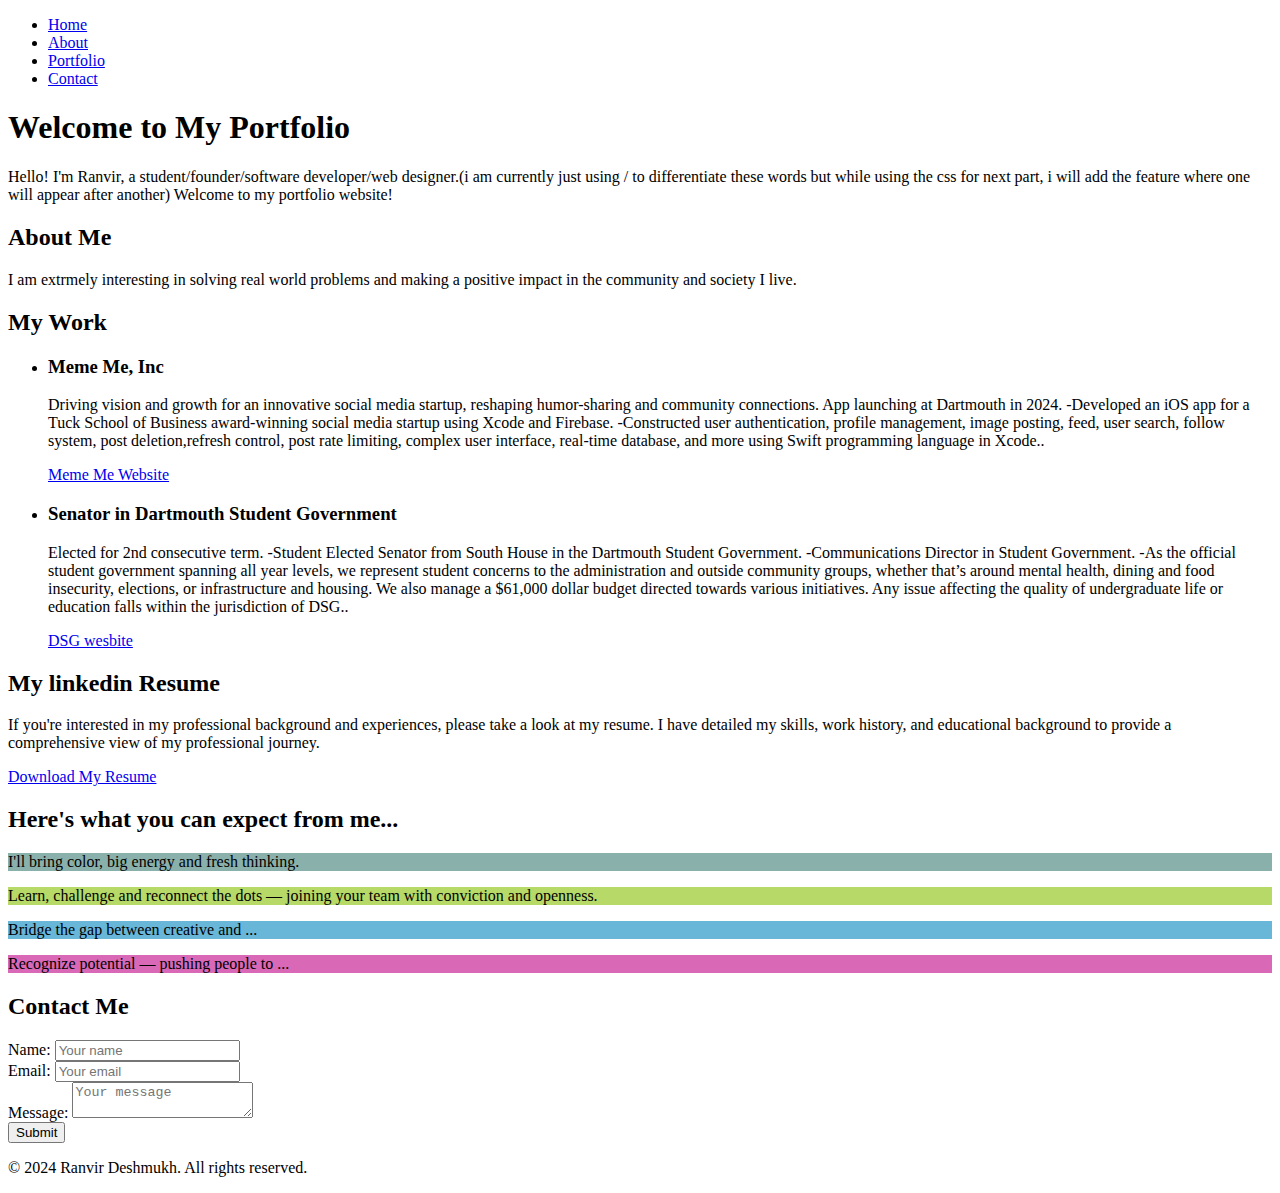
==== index.html @ 5aca3470 "adding class on everything" ====
<!DOCTYPE html>
<html lang="en">
    <head>
        <meta charset="UTF-8">
        <meta name="viewport" content="width=device-width, initial-scale=1.0">
        <title>Ranvir's Portfolio website.</title>
        <link rel="stylesheet" href="style.css">

    </head>

    

    <body>
        <nav id="main-nav">
            <ul class="nav-list">
                <li class="nav-item"><a href="#home" class="nav-link">Home</a></li>
                <li class="nav-item"><a href="#about" class="nav-link">About</a></li>
                <li class="nav-item"><a href="#portfolio" class="nav-link">Portfolio</a></li>
                <li class="nav-item"><a href="#contact" class="nav-link">Contact</a></li>
            </ul>
        </nav>
    

    <section id="home" class ="intro-section">
        <header>
            <h1>Welcome to My Portfolio</h1>
            <p>Hello! I'm Ranvir, a student/founder/software developer/web designer.(i am currently just using / to differentiate these words but while using the css for next part, i will add the feature where one will appear after another)
            Welcome to my portfolio website!</p>
        </header>
    </section>

    <section id="about" class = "about-section">
        <h2>About Me</h2>
        <p>I am extrmely interesting in solving real world problems and making a positive impact in the community and society I live. </p>
    </section>

    <section id="portfolio" class="portfolio-section">
        <h2>My Work</h2>
        <ul>
        <article>
            <li><h3>Meme Me, Inc</h3>
            <p>Driving vision and growth for an innovative social media startup, reshaping humor-sharing and community connections. App launching at Dartmouth in 2024.
                -Developed an iOS app for a Tuck School of Business award-winning social media startup using Xcode and Firebase.
                -Constructed user authentication, profile management, image posting, feed, user search, follow system, post deletion,refresh control, post rate limiting,
                 complex user interface, real-time database, and more using Swift programming language in Xcode..</p>
            <a href="https://www.mememe.tech">Meme Me Website</a>
            </li>
        </article>
        <article>
            <li><h3>Senator in Dartmouth Student Government </h3>
            <p> Elected for 2nd consecutive term.
                -Student Elected Senator from South House in the Dartmouth Student Government.
                -Communications Director in Student Government.
                -As the official student government spanning all year levels, we represent student concerns to the administration and outside community groups, whether that’s
                 around mental health, dining and food insecurity, elections, or infrastructure and housing. We also manage a $61,000 dollar budget directed towards various initiatives. Any issue affecting the quality of undergraduate life or education falls within the jurisdiction of DSG..</p>
            <a href="https://sg.dartmouth.edu/executives">DSG wesbite</a>
            </li>
        </article>
        </ul>
        <!-- Will add more projects -->
    </section>
    
    <section id="Linkedin resume" class="Resume-section">
        <h2>My linkedin Resume</h2>
        <p>If you're interested in my professional background and experiences, please take a look at my resume. I have detailed my skills, work history, and educational background to provide a comprehensive view of my professional journey.</p>
        <a href="https://www.linkedin.com/in/ranvir-deshmukh-209706199/" target="_blank">Download My Resume</a>
    </section>

    
    <!-- got the inspiration for this from one of the templates on landing folio and took some help from internet and googledevchrome to write this code-->
    <section id="expectations" class="expectations-section">
        <h2>Here's what you can expect from me...</h2>
        <div class="expectation-block" style="background-color: #8AB0AB;">
            <p>I'll bring color, big energy and fresh thinking.</p>
        </div>
        <div class="expectation-block" style="background-color: #B7D968;">
            <p>Learn, challenge and reconnect the dots — joining your team with conviction and openness.</p>
        </div>
        <div class="expectation-block" style="background-color: #68B7D9;">
            <p>Bridge the gap between creative and ...</p>
        </div>
        <div class="expectation-block" style="background-color: #D968B7;">
            <p>Recognize potential — pushing people to ...</p>
         <!-- Expectation blocks will be styled in CSS later -->

        </div>
    </section>


    <section id="contact" class="contact-section">
        <h2>Contact Me</h2>
        <form class="contact-form">
            <div class="form-group">
                <label for="name">Name:</label>
                <input type="text" id="name" name="name" class="form-control" placeholder="Your name">
            </div>
            <div class="form-group">
                <label for="email">Email:</label>
                <input type="email" id="email" name="email" class="form-control" placeholder="Your email">
            </div>
            <div class="form-group">
                <label for="message">Message:</label>
                <textarea id="message" name="message" class="form-control" placeholder="Your message"></textarea>
            </div>
            <button type="submit" class="submit-button">Submit</button>
        </form>
    </section>


    <footer class="main-footer">
        <p>&copy; 2024 Ranvir Deshmukh. All rights reserved.</p>
    </footer>

    </body>
    
    
    

</html>
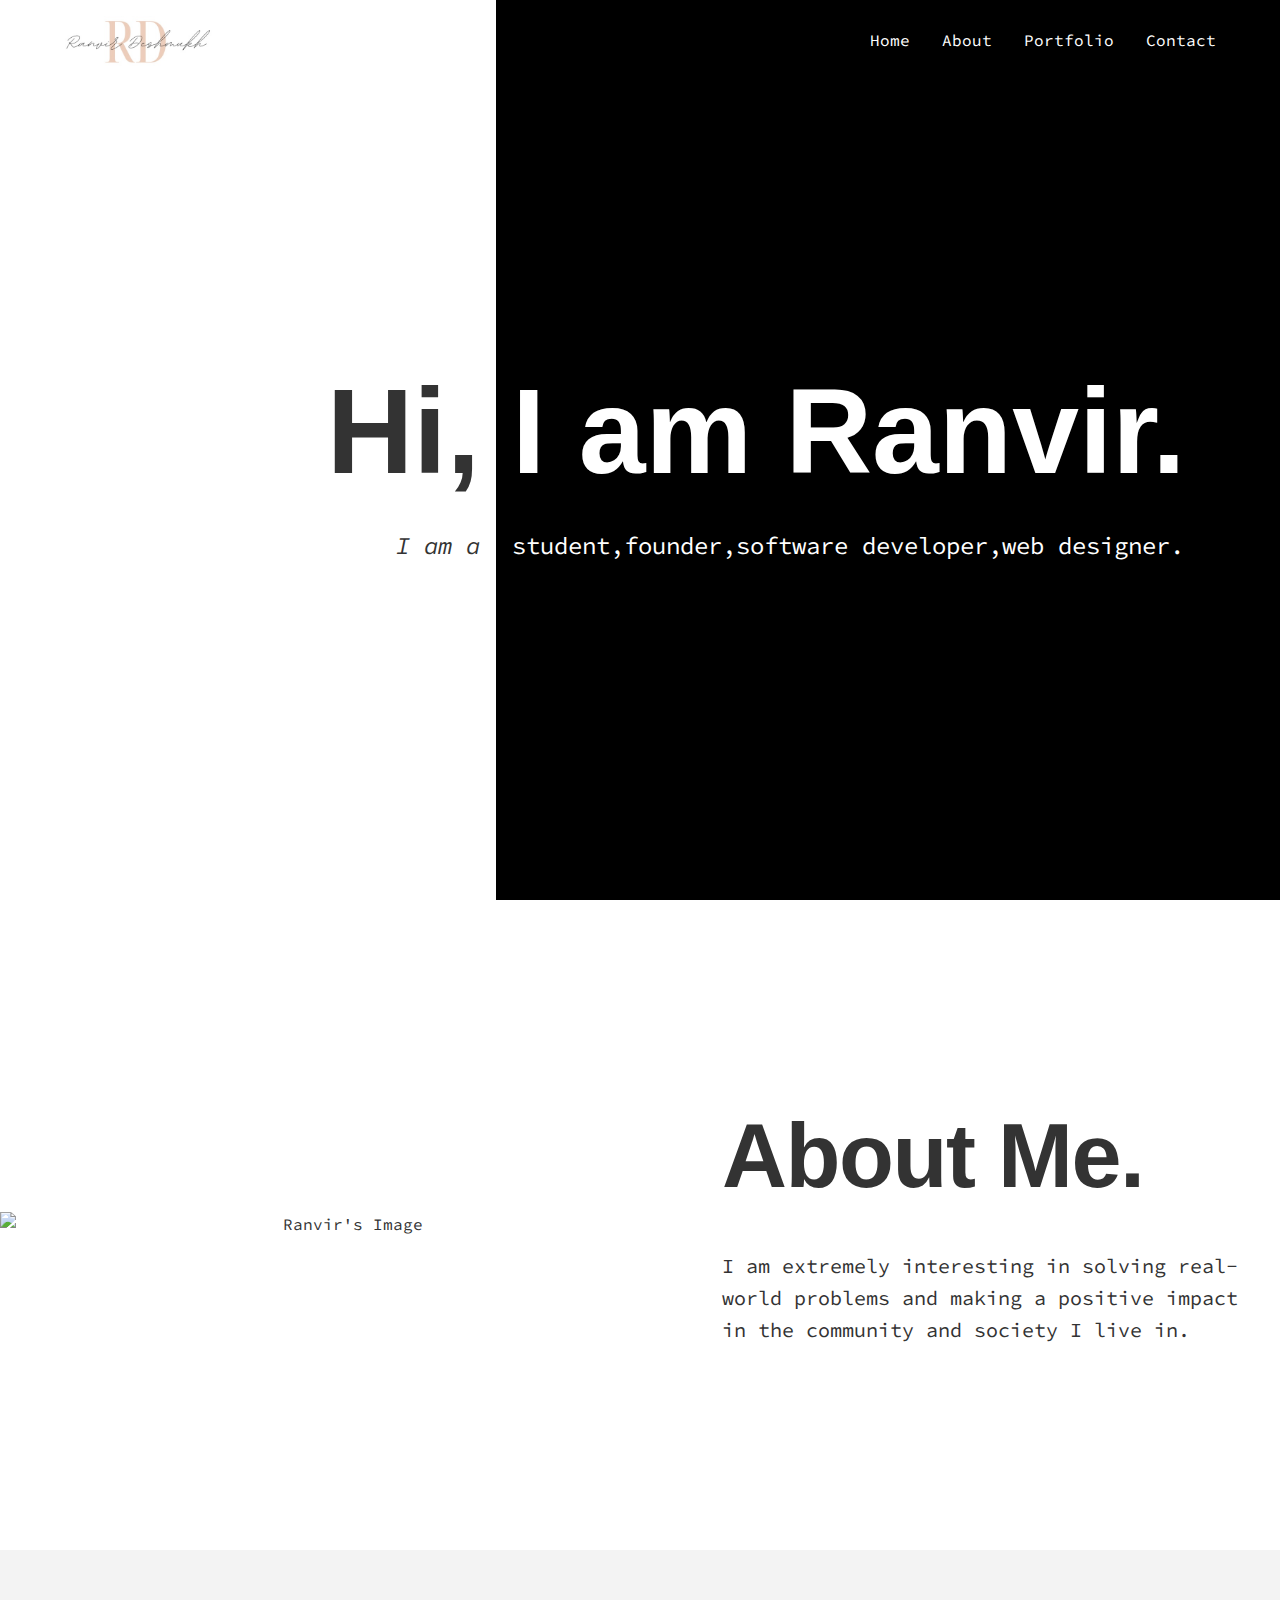
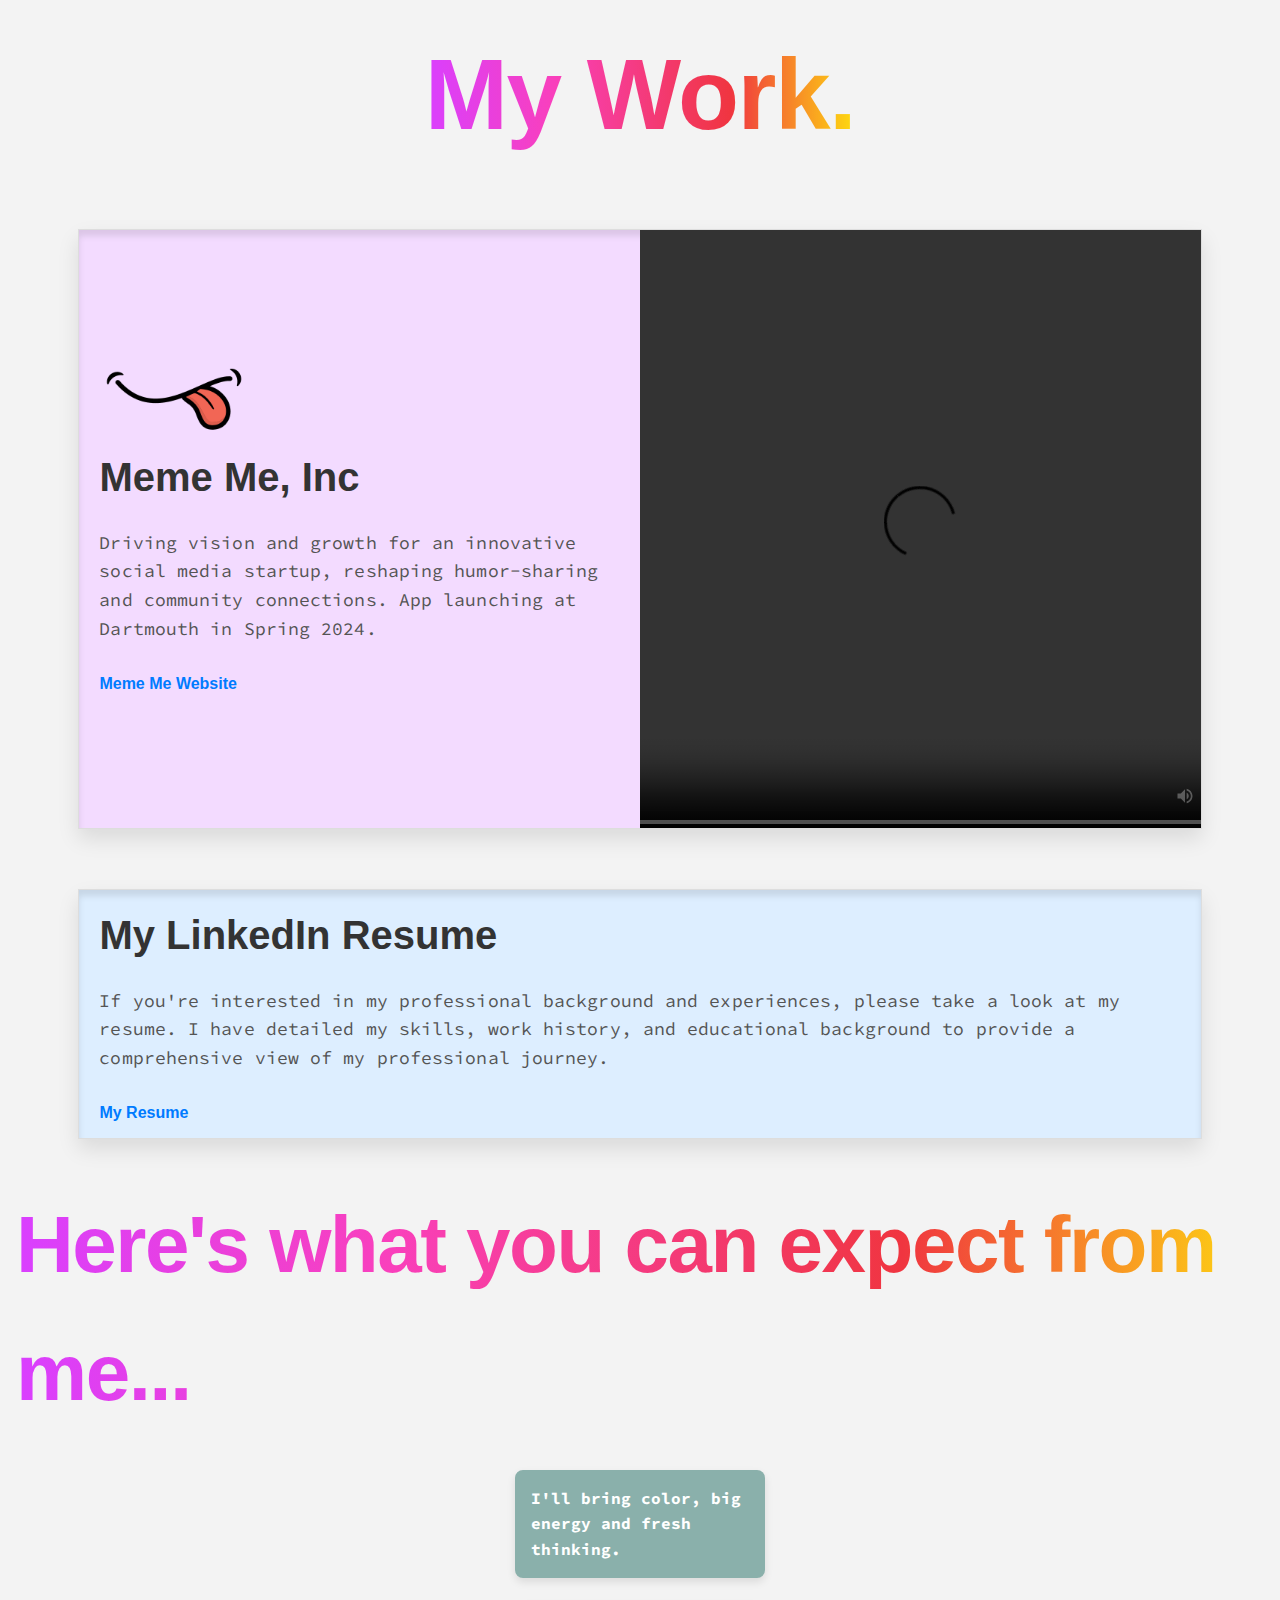
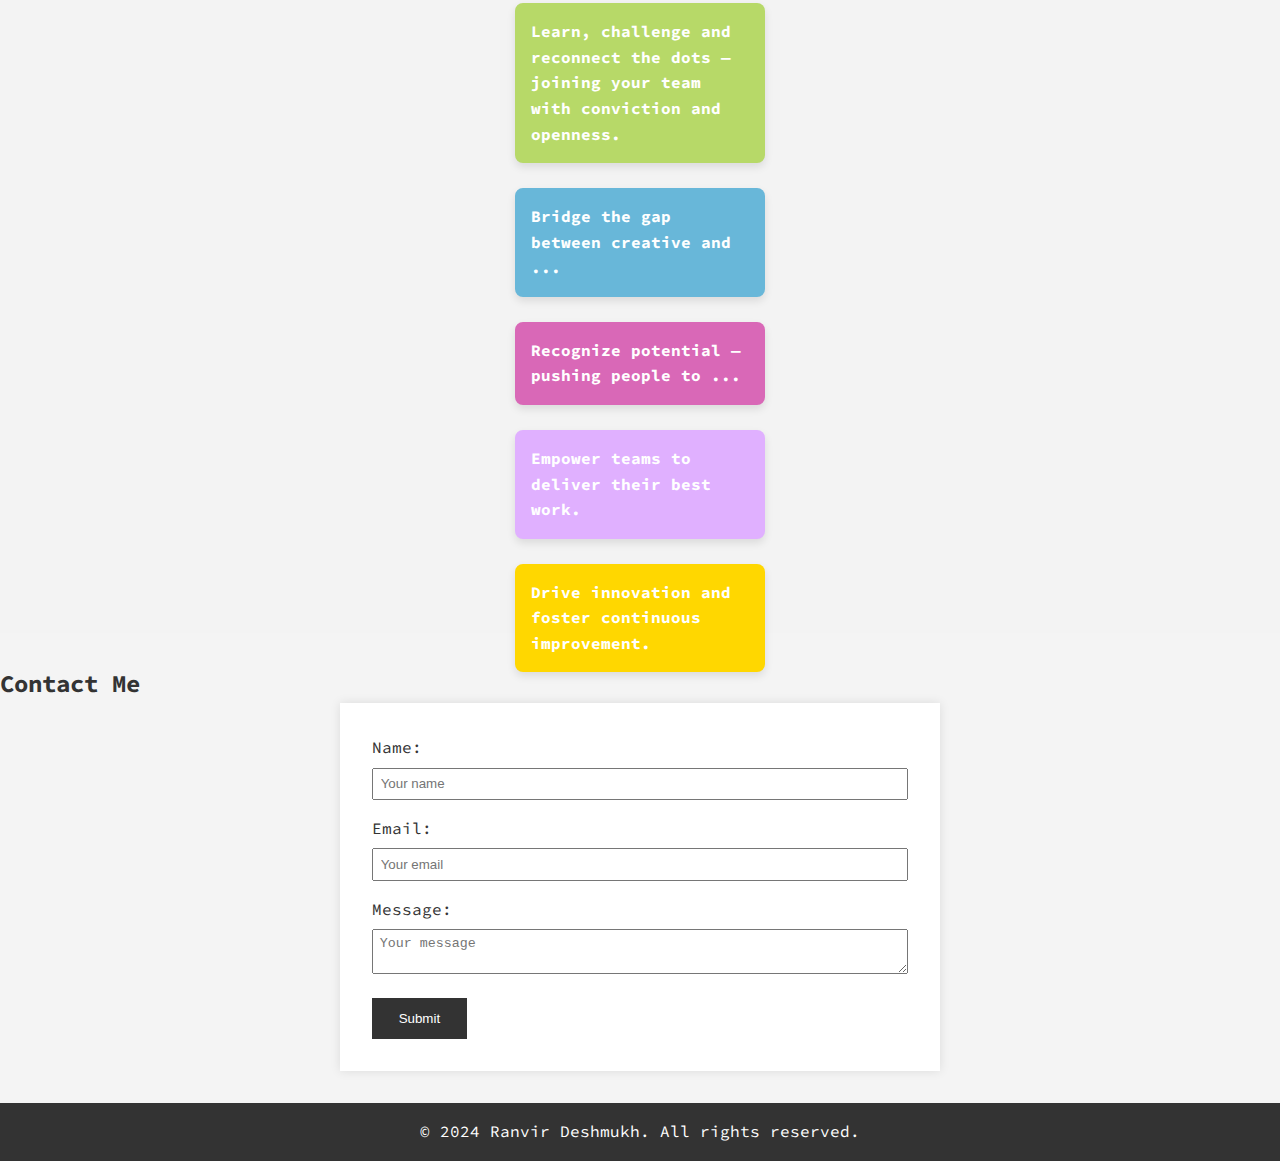
==== commit cc9ba39a: "COMMITTING THE CSS PART" ====
--- a/index.html
+++ b/index.html
@@ -1,10 +1,15 @@
 <!DOCTYPE html>
 <html lang="en">
     <head>
+
         <meta charset="UTF-8">
         <meta name="viewport" content="width=device-width, initial-scale=1.0">
         <title>Ranvir's Portfolio website.</title>
         <link rel="stylesheet" href="style.css">
+        <link rel="preconnect" href="https://fonts.googleapis.com">
+        <link rel="preconnect" href="https://fonts.gstatic.com" crossorigin>
+        <link href="https://fonts.googleapis.com/css2?family=Roboto:ital,wght@0,100;0,300;0,400;0,500;0,700;0,900;1,100;1,300;1,400;1,500;1,700;1,900&family=Source+Code+Pro:ital,wght@0,200..900;1,200..900&display=swap" rel="stylesheet">
+
 
     </head>
 
@@ -12,6 +17,7 @@
 
     <body>
         <nav id="main-nav">
+            <img src="mEme-13.jpg" alt="Logo" class="logo">
             <ul class="nav-list">
                 <li class="nav-item"><a href="#home" class="nav-link">Home</a></li>
                 <li class="nav-item"><a href="#about" class="nav-link">About</a></li>
@@ -21,70 +27,89 @@
         </nav>
     
 
-    <section id="home" class ="intro-section">
-        <header>
-            <h1>Welcome to My Portfolio</h1>
-            <p>Hello! I'm Ranvir, a student/founder/software developer/web designer.(i am currently just using / to differentiate these words but while using the css for next part, i will add the feature where one will appear after another)
-            Welcome to my portfolio website!</p>
-        </header>
-    </section>
+        <section id="home" class="intro-section">
+            <div class="left-side">
+              <header>
+                <h1>Hi,</h1>
+                <p><i>I am a</i></p>
+              </header>
+            </div>
+            <div class="right-side">
+              <header>
+                <h1>I am Ranvir.</h1>
+                <p class="typewriter-text">student,founder,software developer,web designer.</p>
+              </header>
+            </div>
+            
+            
+          </section>
+          
+          
+          <section id="about" class="about-section">
+            <div class="image-container">
+                <img src="ranvirpic1.png" alt="Ranvir's Image" class="parallax-image">
+            </div>
+            <div class="text-container">
+                <h2>About Me.</h2>
+                <p>I am extremely interesting in solving real-world problems and making a positive impact in the community and society I live in.</p>
+            </div>
+        </section>
+        
+        
+        
 
-    <section id="about" class = "about-section">
-        <h2>About Me</h2>
-        <p>I am extrmely interesting in solving real world problems and making a positive impact in the community and society I live. </p>
-    </section>
-
-    <section id="portfolio" class="portfolio-section">
-        <h2>My Work</h2>
-        <ul>
-        <article>
-            <li><h3>Meme Me, Inc</h3>
-            <p>Driving vision and growth for an innovative social media startup, reshaping humor-sharing and community connections. App launching at Dartmouth in 2024.
-                -Developed an iOS app for a Tuck School of Business award-winning social media startup using Xcode and Firebase.
-                -Constructed user authentication, profile management, image posting, feed, user search, follow system, post deletion,refresh control, post rate limiting,
-                 complex user interface, real-time database, and more using Swift programming language in Xcode..</p>
-            <a href="https://www.mememe.tech">Meme Me Website</a>
-            </li>
-        </article>
-        <article>
-            <li><h3>Senator in Dartmouth Student Government </h3>
-            <p> Elected for 2nd consecutive term.
-                -Student Elected Senator from South House in the Dartmouth Student Government.
-                -Communications Director in Student Government.
-                -As the official student government spanning all year levels, we represent student concerns to the administration and outside community groups, whether that’s
-                 around mental health, dining and food insecurity, elections, or infrastructure and housing. We also manage a $61,000 dollar budget directed towards various initiatives. Any issue affecting the quality of undergraduate life or education falls within the jurisdiction of DSG..</p>
-            <a href="https://sg.dartmouth.edu/executives">DSG wesbite</a>
-            </li>
-        </article>
-        </ul>
-        <!-- Will add more projects -->
-    </section>
-    
-    <section id="Linkedin resume" class="Resume-section">
-        <h2>My linkedin Resume</h2>
-        <p>If you're interested in my professional background and experiences, please take a look at my resume. I have detailed my skills, work history, and educational background to provide a comprehensive view of my professional journey.</p>
-        <a href="https://www.linkedin.com/in/ranvir-deshmukh-209706199/" target="_blank">Download My Resume</a>
-    </section>
-
-    
+        
+        <section id="portfolio" class="portfolio-section">
+            <h2>My Work.</h2>
+            <div class="portfolio-item item-1">
+                <!-- Top Box Content -->
+                <div class="content">
+                    <img src="mEme-11.png" alt="Meme Me Logo" class="meme-me-logo">
+                    <h3>Meme Me, Inc</h3>
+                    <p>Driving vision and growth for an innovative social media startup, reshaping humor-sharing and community connections. App launching at Dartmouth in Spring 2024.</p>
+                    <a href="https://www.mememe.tech">Meme Me Website</a>
+                </div>
+                <div class="media">
+                    <video controls width="100%">
+                        <source src="kite-export.mp4" type="video/mp4">
+                        Your browser does not support the video tag.
+                    </video>
+                </div>
+            </div>
+            <div class="portfolio-item item-2">
+                <!-- Bottom Box Content -->
+                <div class="content">
+                    <h3>My LinkedIn Resume</h3>
+                    <p>If you're interested in my professional background and experiences, please take a look at my resume. I have detailed my skills, work history, and educational background to provide a comprehensive view of my professional journey.</p>
+                    <a href="https://www.linkedin.com/in/ranvir-deshmukh-209706199/" target="_blank">My Resume</a>
+                </div>
+            </div>
+        </section>
+        
+        
     <!-- got the inspiration for this from one of the templates on landing folio and took some help from internet and googledevchrome to write this code-->
     <section id="expectations" class="expectations-section">
         <h2>Here's what you can expect from me...</h2>
-        <div class="expectation-block" style="background-color: #8AB0AB;">
+        <div class="expectation-block" style="flex: 2; background-color: #8AB0AB;">
             <p>I'll bring color, big energy and fresh thinking.</p>
         </div>
-        <div class="expectation-block" style="background-color: #B7D968;">
+        <div class="expectation-block" style="flex: 3; background-color: #B7D968;">
             <p>Learn, challenge and reconnect the dots — joining your team with conviction and openness.</p>
         </div>
-        <div class="expectation-block" style="background-color: #68B7D9;">
+        <div class="expectation-block" style="flex: 1; background-color: #68B7D9;">
             <p>Bridge the gap between creative and ...</p>
         </div>
-        <div class="expectation-block" style="background-color: #D968B7;">
+        <div class="expectation-block" style="flex: 2; background-color: #D968B7;">
             <p>Recognize potential — pushing people to ...</p>
-         <!-- Expectation blocks will be styled in CSS later -->
-
+        </div>
+        <div class="expectation-block" style="flex: 3; background-color: #E0B0FF;">
+            <p>Empower teams to deliver their best work.</p>
+        </div>
+        <div class="expectation-block" style="flex: 1; background-color: #FFD700;">
+            <p>Drive innovation and foster continuous improvement.</p>
         </div>
     </section>
+    
 
 
     <section id="contact" class="contact-section">
@@ -112,7 +137,7 @@
     </footer>
 
     </body>
-    
+
     
     
 
--- a/style.css
+++ b/style.css
@@ -0,0 +1,551 @@
+
+
+/* Resetting margin and padding */
+* {
+    margin: 0;
+    padding: 0;
+    box-sizing: border-box;
+  }
+  
+  body {
+    font-family: 'Open Sans', sans-serif;
+    font-family: 'Source Code Pro', monospace; 
+    line-height: 1.6;
+    color: #333;
+    background-color: #f4f4f4;
+  }
+  
+  #main-nav {
+    display: flex;
+    justify-content: space-between;
+    align-items: center;
+    padding: 1em 3em;
+    background: transparent; /* Make nav background transparent */
+    color: #333;
+    position: absolute; /* Position nav absolutely within the viewport */
+    width: 100%; /* Ensure nav spans entire width */
+    top: 0;
+    z-index: 10;
+    font-family: 'Source Code Pro', monospace; 
+}
+
+.logo {
+    height: 50px;
+}
+
+.nav-list {
+    list-style: none;
+    display: flex;
+}
+
+.nav-item {
+    margin: 0 1em;
+}
+
+.nav-link {
+    color: #ffffff;
+    text-decoration: none;
+    transition: color 0.3s ease;
+}
+
+.nav-link:hover {
+    color: #f4f4f4;
+}
+
+/* Intro Section Styling */
+.intro-section {
+    display: flex;
+    min-height: 100vh;
+    
+}
+
+.left-side, .right-side {
+    display: flex;
+    flex-direction: column;
+    justify-content: center;
+    align-items: flex-start; /* Align items to the start for the left side */
+    padding: 1em;
+}
+
+.right-side {
+    align-items: flex-end; /* Align items to the end for the right side */
+    color: #fff;
+}
+
+.left-side {
+    flex: 2.27;
+    background-color: #fff;
+}
+
+.right-side {
+    flex: 1.73;
+    background-color: #000;
+}
+
+.intro-section h1  {
+    margin: 0 20px; /* Add horizontal margin for breathing space */
+    font-size: 7.5em; /* Explicitly large font size for h1 */
+    font-family: 'SF Pro Display', 'SF Pro Icons', 'Helvetica Neue', 'Helvetica', 'Arial', sans-serif; 
+}
+
+.intro-section p{
+    margin: 0 20px; /* Add horizontal margin for breathing space */
+    font-size: 7.5em; /* Explicitly large font size for h1 */
+    font-family: 'SF Pro Display', 'SF Pro Icons', 'Helvetica Neue', 'Helvetica', 'Arial', sans-serif; 
+
+}
+
+.intro-section p {
+    font-size: 1.5em;
+    font-family: 'Source Code Pro', monospace;
+    position: relative;
+    white-space: nowrap;
+}
+
+/* Specific to the typewriter description to avoid affecting other p tags */
+/* .typewriter-description {
+    overflow: hidden;
+    width: max-content;
+} */
+
+
+.typewriter-text {
+    overflow: hidden; /* Hides overflow text */
+    white-space: nowrap; /* Ensure the text stays in a single line */
+    animation: typing 8s steps(44) 1s forwards,
+               blink-caret .6s step-end infinite; /* Keep the cursor blinking */
+}
+
+/* Adjust the typing animation to include the cursor */
+@keyframes typing {
+    from { 
+        width: 0; 
+        border-right: .15em solid black; /* Initial state of the cursor */
+    }
+    to { 
+        width: 100%; 
+        border-right: .15em solid black; /* Keep the cursor at the end */
+    }
+}
+
+/* Cursor blink effect */
+@keyframes blink-caret {
+    from, to { border-color: transparent; }
+    50% { border-color: rgb(255, 250, 250); }
+}
+
+
+
+.left-side header, .right-side header {
+    width: 100%;
+}
+
+.left-side header {
+    text-align: right; /* Text aligned right for content close to the division */
+}
+
+.right-side header {
+    text-align: left; /* Text aligned left for content close to the division */
+}
+
+  /* Only apply negative margins if necessary and after evaluating layout */
+.left-side header, .right-side header {
+    margin-left: 20px; /* Moderately closer to the division */
+    margin-right: 20px;
+  }
+
+
+  
+  
+
+
+   
+
+  
+/* About Section */
+.about-section {
+    display: flex;
+    align-items: center; /* Center items vertically */
+    justify-content: center; /* Center items horizontally */
+    text-align: center; /* Center text */
+    width: 100vw; /* Full width of the viewport */
+    height: 650px; /* Fixed height as specified */
+    overflow: hidden; /* Prevent overflow */
+    background-color: #fff; /* Set background color to white */
+    margin: auto; /* Center the section if needed */
+}
+
+
+
+/* Define the slide-in animation */
+@keyframes slideInRight {
+    from {
+        transform: translateX(100%);
+        opacity: 0;
+    }
+    to {
+        transform: translateX(0);
+        opacity: 1;
+    }
+}
+
+/* Apply the animation to the image container */
+.image-container {
+    flex: 2.27;
+    display: flex;
+    justify-content: center;
+    align-items: center;
+    animation: slideInRight 1s ease-out forwards; /* Adjust duration as needed */
+}
+
+.image-container img {
+    width: 100%; /* Ensure image covers the container width */
+    height: 100%; /* Ensure image covers the container height */
+    object-fit: cover; 
+}
+
+.text-container {
+    flex: 1.73;
+    text-align: left; /* Align text to the left */
+    padding: 0 2em; /* Add padding to ensure text doesn't touch the edges */
+}
+
+.text-container h2 {
+    font-weight: bold; /* Make the text bold */
+    font-size: 90px; /* Large font size for visibility */
+    color: #333; /* Dark color for contrast */
+    margin: 0; /* Remove default margin */
+    margin-bottom: 0.25em; /* Minimally space below the heading to bring paragraph closer */
+    font-family: 'SF Pro Display', 'SF Pro Icons', 'Helvetica Neue', 'Helvetica', 'Arial', sans-serif;
+    letter-spacing: -1.5px; /* Tighten the letter spacing similar to Apple's style */
+}
+
+.text-container p {
+    font-size: 20px; /* Slightly larger paragraph font size for readability */
+    line-height: 1.6; /* Improved line spacing for better readability */
+    max-width: 600px; /* Limit the width of the text for optimal reading length */
+    margin-top: 0; /* Ensure paragraph is directly below heading */
+    margin-bottom: 1em; /* Maintain some space below paragraph */
+    padding: 0; /* Reset padding */
+}
+
+
+
+@media (max-width: 768px) {
+    .about-section {
+        flex-direction: column;
+        height: auto; /* Adjust height for smaller screens to fit content */
+    }
+    .image-container, .text-container {
+        width: 100%; /* Full width for smaller screens */
+    }
+    .image-container img {
+        height: auto; /* Adjust height automatically to maintain aspect ratio */
+    }
+}
+
+
+
+
+
+
+
+.portfolio-section {
+    display: flex;
+    flex-direction: column;
+    align-items: center;
+    justify-content: center;
+    min-height: 100vh;
+    background-color: #f3f3f3;
+    padding: 4em 1em;
+}
+
+
+.portfolio-section h2 {
+    /* Gradient background */
+    background: -webkit-linear-gradient(left, #d93fff, #f940bc 30%, #f03540 71%, #fedb10);
+    background: linear-gradient(to right, #d93fff, #f940bc 30%, #f03540 71%, #fedb10);
+    /*used chat gpt to get this gradient font.*/
+    font-family: 'SF Pro Display', 'SF Pro Icons', 'Helvetica Neue', 'Helvetica', 'Arial', sans-serif; 
+
+    -webkit-background-clip: text;
+    background-clip: text;
+    -webkit-text-fill-color: transparent;
+    display: inline-block;
+    font-size: 80px;
+    font-weight: bold;
+    margin-bottom: 0.25em;
+    letter-spacing: -1.5px;
+}
+.portfolio-section {
+    display: flex;
+    flex-direction: column;
+    align-items: center;
+    justify-content: center;
+    background-color: #f3f3f3;
+    padding: 4em 1em;
+}
+
+.portfolio-section h2 {
+    font-size: 100px;
+    font-weight: bold;
+    color: #333;
+    margin-bottom: 0.25em;
+}
+
+/* General styles for portfolio items with a 3D effect */
+.portfolio-item {
+    display: flex;
+    width: 1500px;
+    margin: 30px auto; /* Increase margin for visual separation */
+    background-color: #fff;
+    border: 1px solid #ddd; /* Subtle border for added definition */
+    overflow: hidden;
+    justify-content: center;
+    align-items: center;
+    height: auto;
+    transition: transform 0.3s ease, box-shadow 0.3s ease;
+    
+    /* Double-layered shadow for a deeper 3D effect */
+    box-shadow:
+        0 10px 20px rgba(0, 0, 0, 0.1),
+        0 6px 6px rgba(0, 0, 0, 0.1) inset; /* Inset shadow for added depth */
+}
+
+/* Enhancing hover effect for a 'lifting off' the background appearance */
+.portfolio-item:hover {
+    transform: translateY(-10px); /* Move up slightly on hover for a lifting effect */
+    box-shadow:
+        0 20px 30px rgba(0, 0, 0, 0.2),
+        0 10px 10px rgba(0, 0, 0, 0.1) inset; /* Enhanced shadows for deeper effect */
+}
+
+/* Specific styles for the top box */
+.item-1 {
+    align-items: center;
+    height: 600px;
+    background-color: #f3dbff;
+}
+
+/* Specific styles for the bottom box */
+.item-2 {
+    height: 250px;
+    background-color: #DDEEFF; /* Light blue background for distinction */
+}
+
+.content, .media {
+    padding: 20px;
+    flex: 1;
+}
+.media {
+    position: relative; /* Establish a positioning context */
+    width: 100%; /* Ensure container takes full width of its parent */
+    height: 650px; /* Set a fixed height to ensure space for the video */
+    overflow: hidden; /* Hide parts of the video that overflow */
+}
+
+.media video {
+    position: absolute; /* Position the video absolutely within .media */
+    left: 50%; /* Start at the center of the container */
+    transform: translateX(-385px); /* Move it to the left by half its width to start from the center */
+    width: 770px; /* Set video width */
+    height: 620px; /* Set video height */
+    object-fit: cover; /* Cover the frame without losing aspect ratio */
+}
+
+
+
+.content {
+    padding: 20px;
+    flex: 1;
+    padding-top: -40px; /* Adjusted to reduce space at the top */
+}
+
+.heading-with-logo {
+    text-align: left; /* Align content to the left */
+    display: flex; /* Use flexbox for alignment */
+    flex-direction: column; /* Stack items vertically */
+    align-items: flex-start; /* Align items to the start (left) */
+}
+
+.meme-me-logo {
+    margin-bottom: 5px; /* Adjust space between the logo and the heading */
+    width: 150px; /* Logo width */
+    height: auto; /* Maintain aspect ratio */
+}
+
+
+
+.content h3, .content p, .content a {
+    font-family: 'SF Pro Display', 'SF Pro Icons', 'Helvetica Neue', 'Helvetica', 'Arial', sans-serif;
+    color: #333;
+}
+
+.content h3 {
+    font-size: 40px;
+    font-weight: bold;
+    margin-bottom: 0.5em;
+}
+.content p {
+    font-size: 18px; /* Slightly smaller font size for a more modern look */
+    line-height: 1.6;
+    font-family: 'Source Code Pro', monospace; 
+    color: #545454; /* A subtle, dark gray color used in Apple's typography for better readability */
+    margin-bottom: 1.5em; /* Adjusted spacing to ensure clean separation of text */
+    letter-spacing: 0.005em; /* Slight letter spacing for readability and modern feel */
+}
+
+
+.content a {
+    color: #007BFF;
+    text-decoration: none;
+    font-weight: bold;
+    margin-top: 1em; /* Increased top margin for more space */
+}
+
+@media (max-width: 1600px) {
+    .portfolio-item {
+        width: 90%; /* Make responsive */
+    }
+}
+
+
+
+.expectations-section {
+    display: flex;
+    flex-direction: column;
+    align-items: center;
+    justify-content: center;
+    width: 1500px; /* Fixed width */
+    max-width: 100%; /* Ensure it doesn't exceed the viewport width */
+    height: 1000px; /* Fixed height */
+    margin: auto; /* Center the section within the viewport */
+    padding: 1em ; /* Add padding to the section */
+    background-color: #f3f3f3; /* Background color for the entire section */
+}
+
+.expectations-section h2 {
+    /* Fallback color if gradients are not supported */
+    color: #333;
+    /* Gradient background */
+    background: -webkit-linear-gradient(left, #d93fff, #f940bc 30%, #f03540 71%, #fedb10);
+    background: linear-gradient(to right, #d93fff, #f940bc 30%, #f03540 71%, #fedb10);
+    /*used chat gpt to get this gradient font.*/
+    font-family: 'SF Pro Display', 'SF Pro Icons', 'Helvetica Neue', 'Helvetica', 'Arial', sans-serif; 
+
+    -webkit-background-clip: text;
+    background-clip: text;
+    -webkit-text-fill-color: transparent;
+    display: inline-block;
+    font-size: 80px;
+    font-weight: bold;
+    margin-bottom: 0.25em;
+    letter-spacing: -1.5px;
+}
+
+
+.expectation-block {
+    display: inline-block; /* Display blocks side by side */
+    width: 20%; /* Set the width of each block */
+    margin: 1%; /* Add some margin between blocks */
+    padding: 1em; /* Padding inside the blocks */
+    border-radius: 8px; /* Rounded corners for the blocks */
+    box-shadow: 0 4px 8px rgba(0, 0, 0, 0.1); /* Subtle shadow for depth */
+    color: #fff; /* Text color */
+    font-size: 1em; /* Font size for the text inside blocks */
+    font-weight: bold; /* Make the text bold */
+}
+
+/* Individual background colors for each block */
+.expectation-block:nth-child(1) { background-color: #8AB0AB; }
+.expectation-block:nth-child(2) { background-color: #B7D968; }
+.expectation-block:nth-child(3) { background-color: #68B7D9; }
+.expectation-block:nth-child(4) { background-color: #D968B7; }
+
+/* Responsive adjustments */
+@media (max-width: 768px) {
+    .expectation-block {
+        width: 45%; /* Blocks take more space on smaller screens */
+        margin: 2.5%; /* Increase margin for better spacing on smaller screens */
+    }
+}
+
+@media (max-width: 480px) {
+    .expectation-block {
+        display: block; /* Stack blocks vertically on the smallest screens */
+        width: 90%; /* Blocks take full width minus margin */
+        margin: 5% auto; /* Center blocks with automatic horizontal margins */
+    }
+}
+
+
+
+
+
+
+
+
+
+
+
+
+
+
+  /* form contact */
+  .contact-section {
+    background: #f4f4f4;
+    padding: 2em 0;
+  }
+  
+  .contact-form {
+    max-width: 600px;
+    margin: auto;
+    padding: 2em;
+    background: #fff;
+    box-shadow: 0 0 10px rgba(0,0,0,0.1);
+  }
+  
+  .form-group {
+    margin-bottom: 1em;
+  }
+  
+  .form-control {
+    width: 100%;
+    padding: 0.5em;
+    margin-top: 0.5em;
+  }
+  
+  .submit-button {
+    padding: 1em 2em;
+    background: #333;
+    color: #fff;
+    border: none;
+    cursor: pointer;
+  }
+  
+  /*footer */
+  .main-footer {
+    background: #333;
+    color: #fff;
+    text-align: center;
+    padding: 1em 0;
+  }
+  
+
+  @media only screen and (max-width: 640px) {
+    .nav-list {
+      flex-direction: column;
+      text-align: center;
+    }
+  
+    .nav-item {
+      margin-bottom: 1em;
+    }
+  
+    .portfolio-section article {
+      flex-basis: 90%;
+    }
+    
+    /* Other responsive styles */
+  }
+  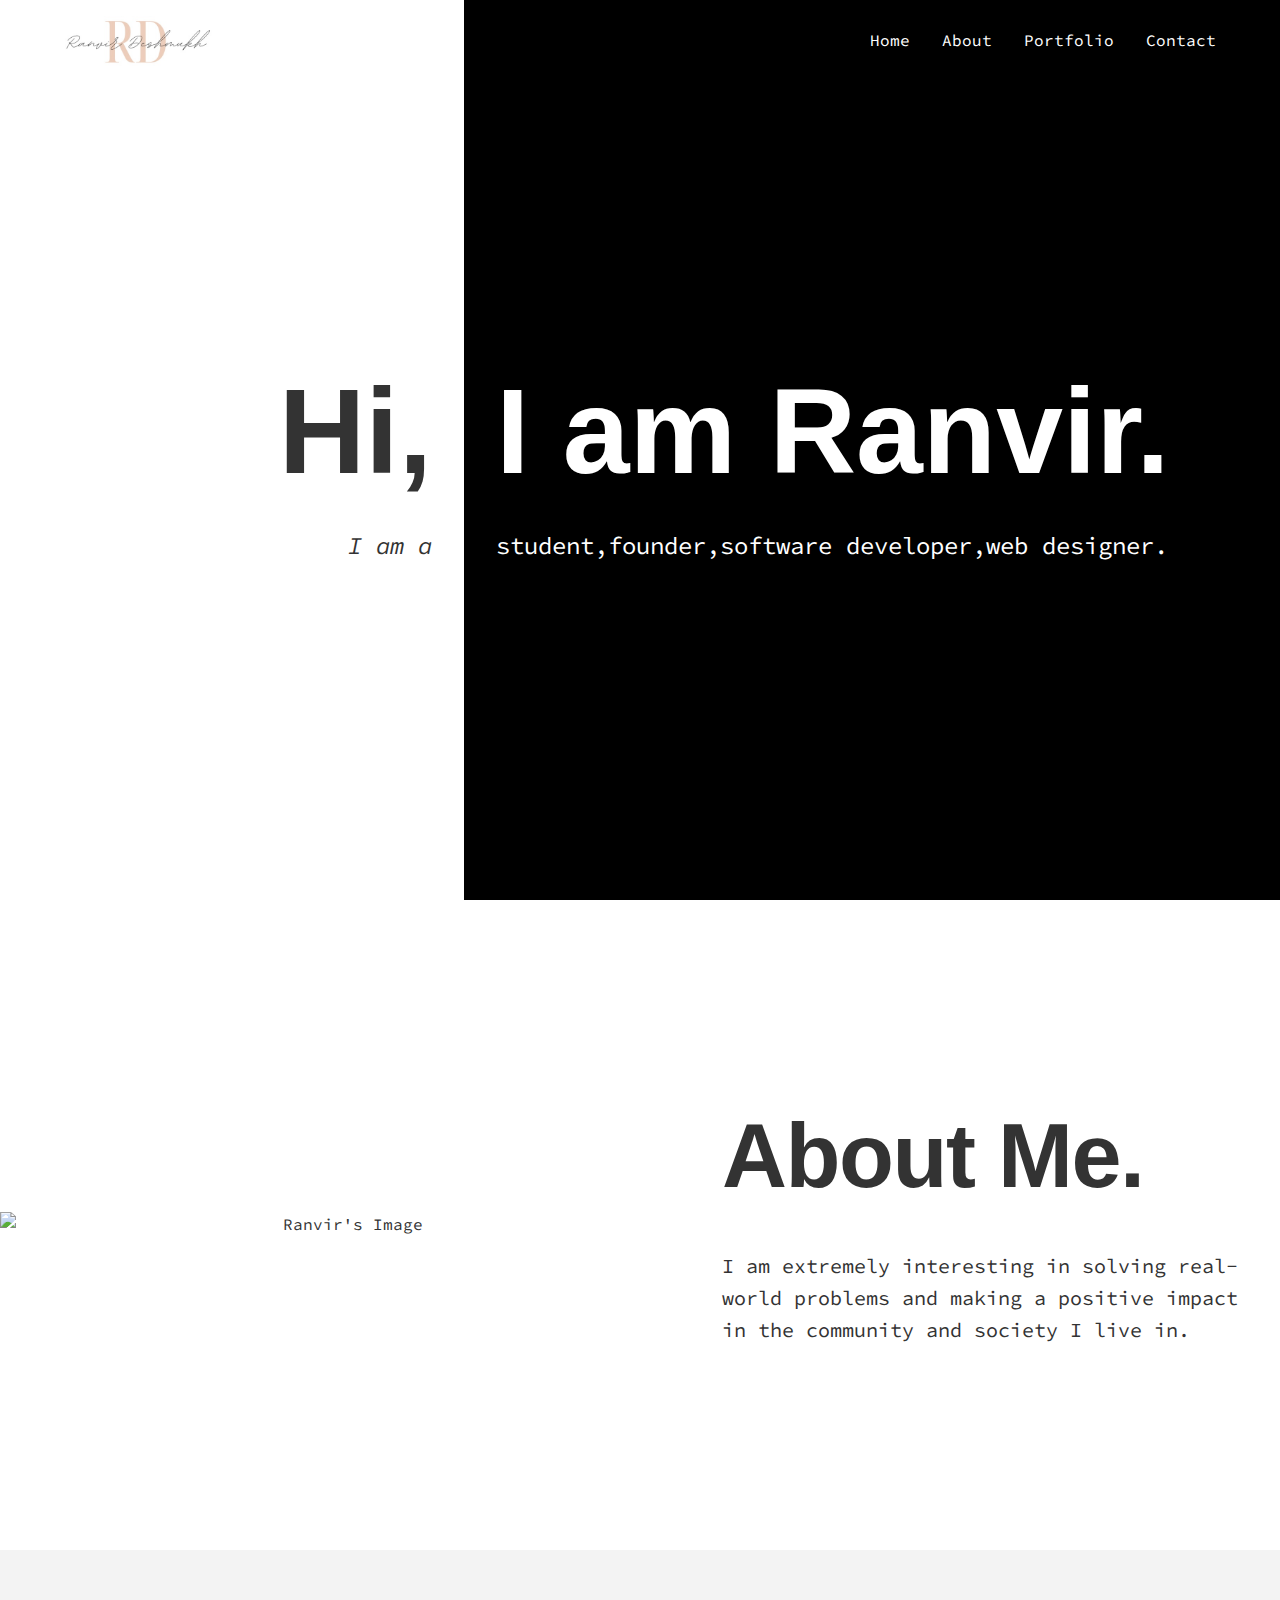
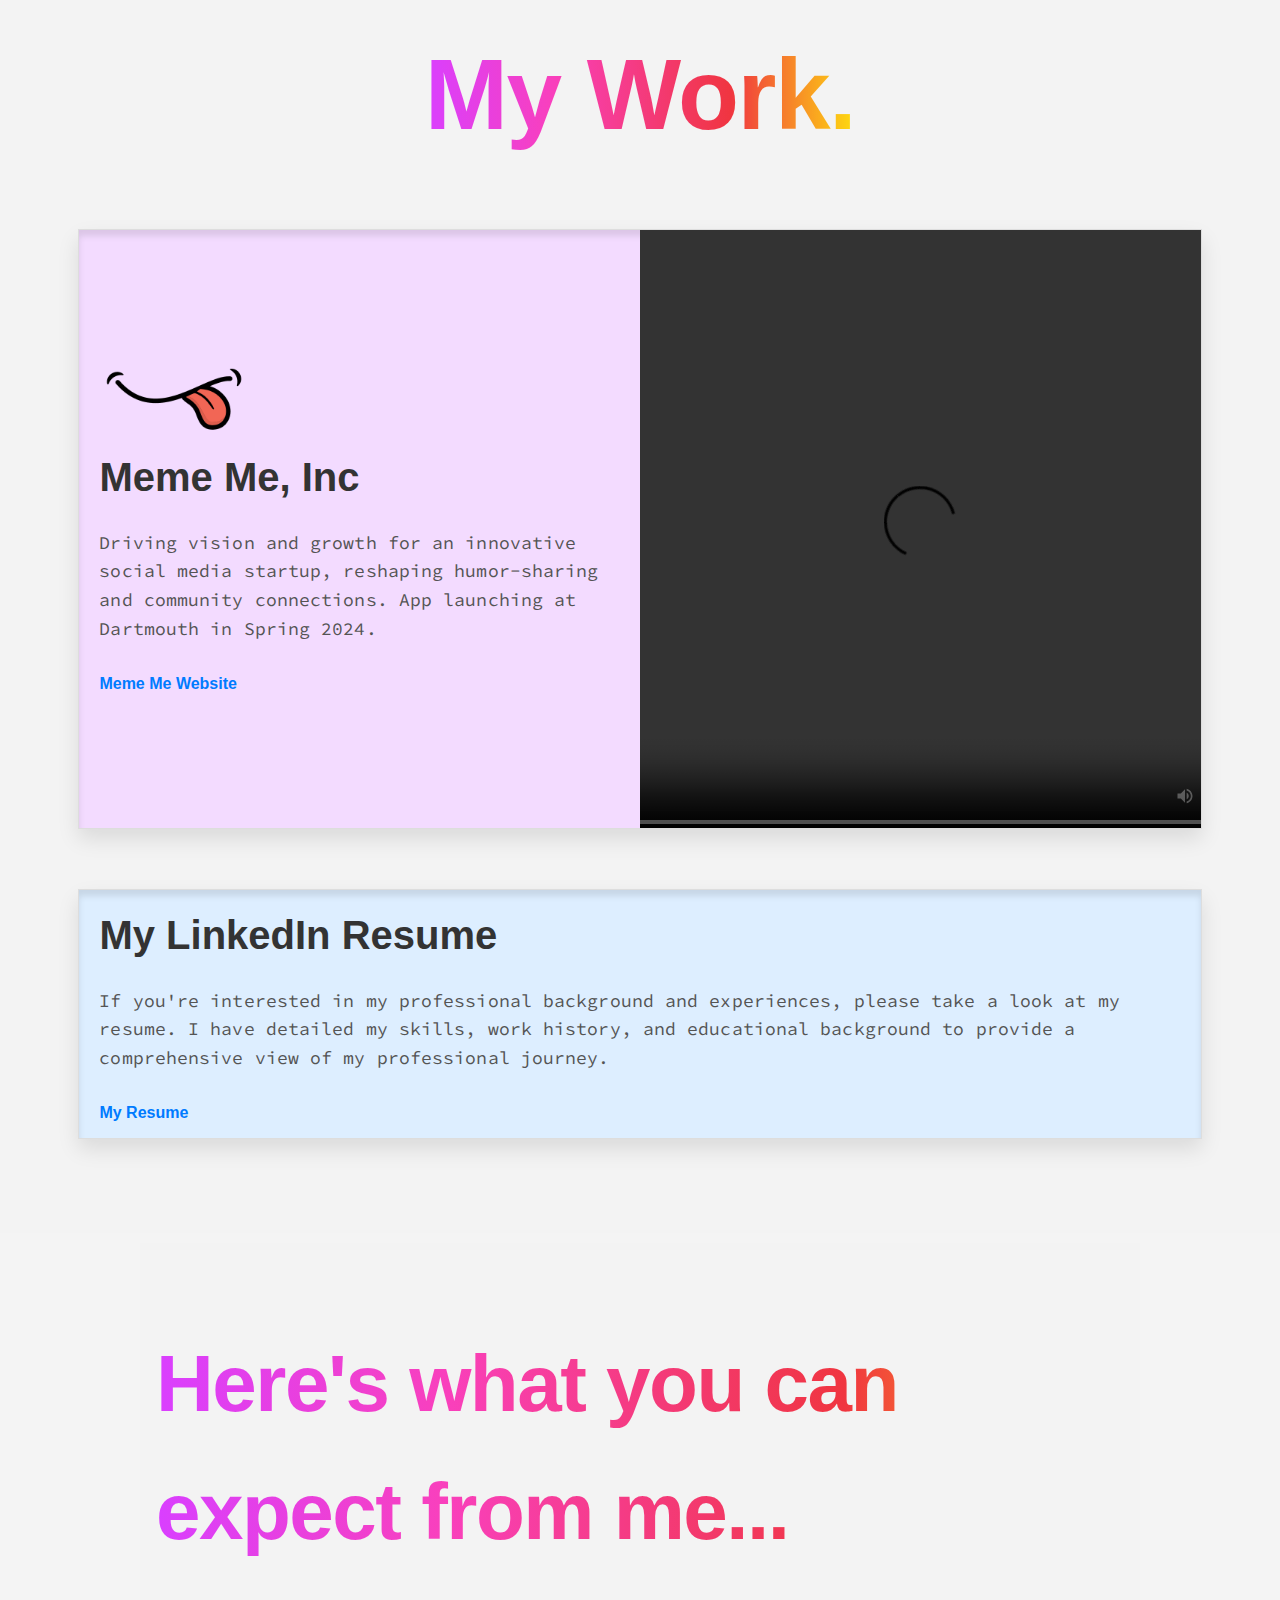
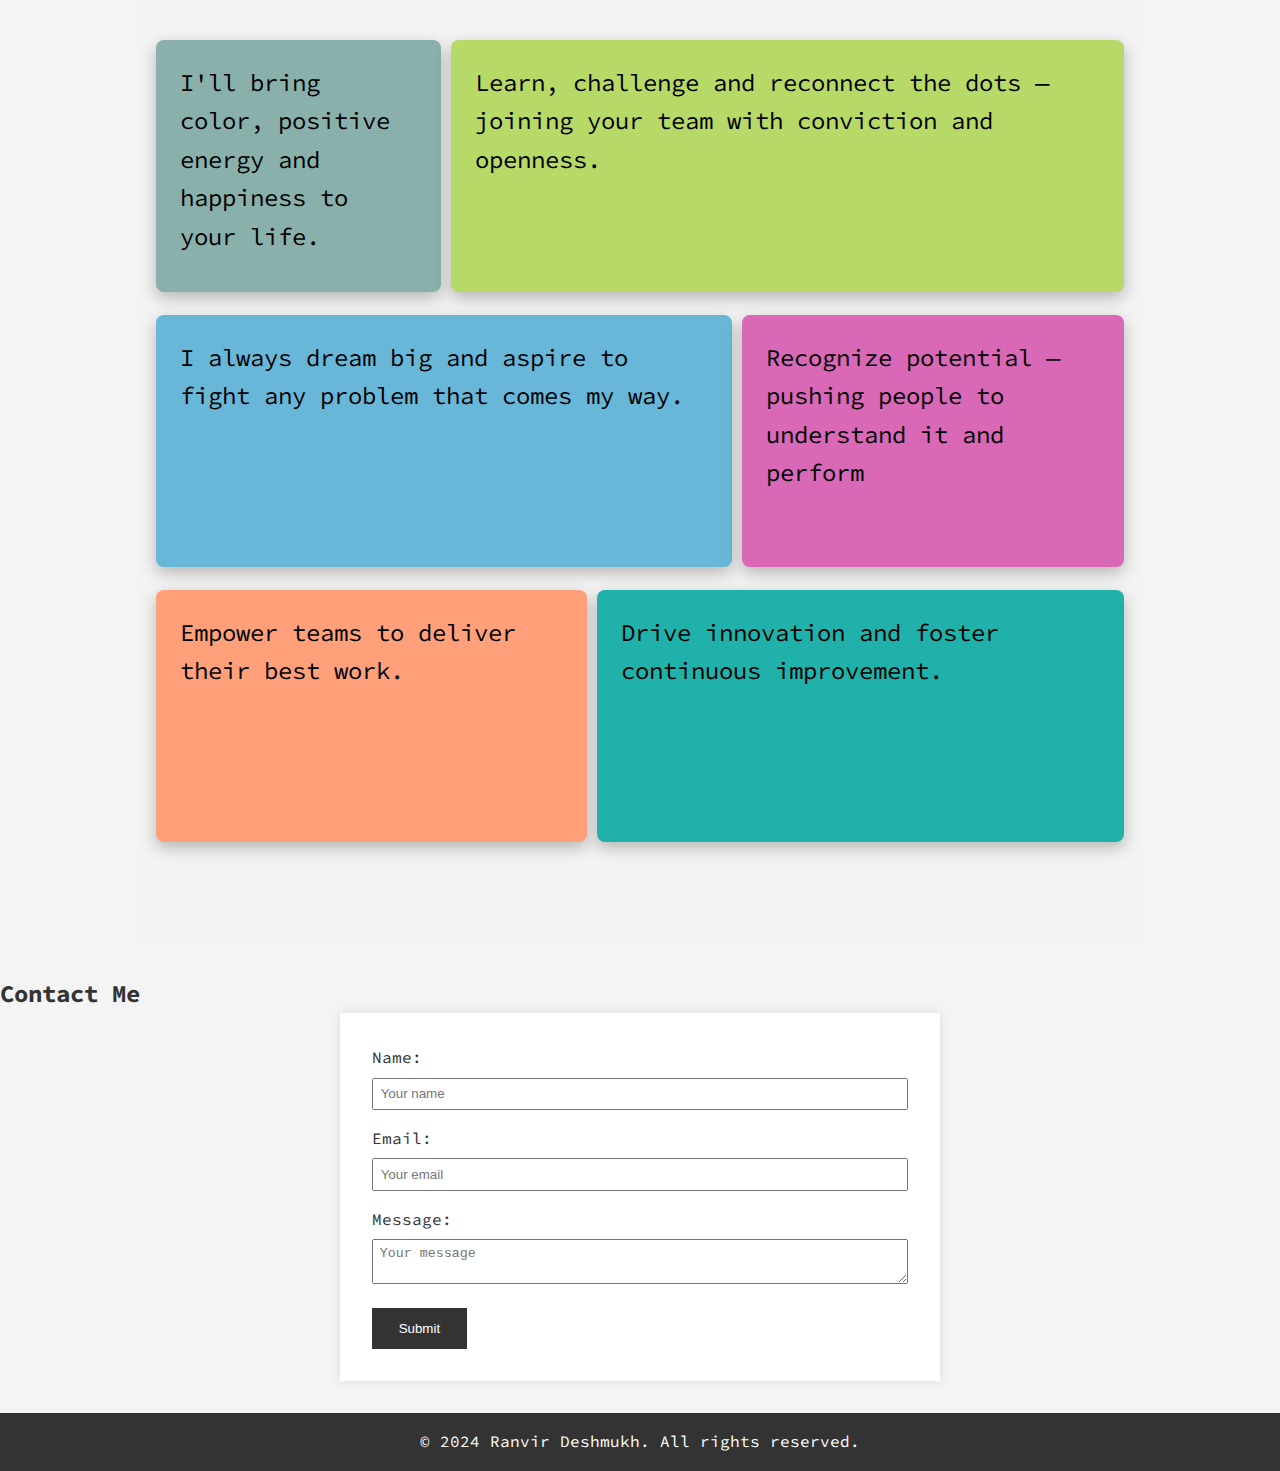
==== commit e439de1d: "almost done with everything without the media stuff for some parts" ====
--- a/index.html
+++ b/index.html
@@ -90,26 +90,34 @@
     <!-- got the inspiration for this from one of the templates on landing folio and took some help from internet and googledevchrome to write this code-->
     <section id="expectations" class="expectations-section">
         <h2>Here's what you can expect from me...</h2>
-        <div class="expectation-block" style="flex: 2; background-color: #8AB0AB;">
-            <p>I'll bring color, big energy and fresh thinking.</p>
+        <div class="expectation-row">
+            <div class="expectation-block three-tenths">
+                <p>I'll bring color, positive energy and happiness to your life.</p>
+            </div>
+            <div class="expectation-block seven-tenths">
+                <p>Learn, challenge and reconnect the dots — joining your team with conviction and openness.</p>
+            </div>
         </div>
-        <div class="expectation-block" style="flex: 3; background-color: #B7D968;">
-            <p>Learn, challenge and reconnect the dots — joining your team with conviction and openness.</p>
+
+        <div class="expectation-row">
+            <div class="expectation-block six-tenths">
+                <p>I always dream big and aspire to fight any problem that comes my way.</p>
+            </div>
+            <div class="expectation-block four-tenths">
+                <p>Recognize potential — pushing people to understand it and perform</p>
+            </div>
         </div>
-        <div class="expectation-block" style="flex: 1; background-color: #68B7D9;">
-            <p>Bridge the gap between creative and ...</p>
-        </div>
-        <div class="expectation-block" style="flex: 2; background-color: #D968B7;">
-            <p>Recognize potential — pushing people to ...</p>
-        </div>
-        <div class="expectation-block" style="flex: 3; background-color: #E0B0FF;">
-            <p>Empower teams to deliver their best work.</p>
-        </div>
-        <div class="expectation-block" style="flex: 1; background-color: #FFD700;">
-            <p>Drive innovation and foster continuous improvement.</p>
+        <div class="expectation-row">
+            <div class="expectation-block four-five-tenths">
+                <p>Empower teams to deliver their best work.</p>
+            </div>
+            <div class="expectation-block five-five-tenths">
+                <p>Drive innovation and foster continuous improvement.</p>
+            </div>
         </div>
     </section>
     
+
 
 
     <section id="contact" class="contact-section">
--- a/style.css
+++ b/style.css
@@ -20,10 +20,10 @@
     justify-content: space-between;
     align-items: center;
     padding: 1em 3em;
-    background: transparent; /* Make nav background transparent */
+    background: transparent; 
     color: #333;
-    position: absolute; /* Position nav absolutely within the viewport */
-    width: 100%; /* Ensure nav spans entire width */
+    position: absolute; 
+    width: 100%; 
     top: 0;
     z-index: 10;
     font-family: 'Source Code Pro', monospace; 
@@ -64,7 +64,7 @@
     flex-direction: column;
     justify-content: center;
     align-items: flex-start; /* Align items to the start for the left side */
-    padding: 1em;
+    padding: 2em;
 }
 
 .right-side {
@@ -73,18 +73,18 @@
 }
 
 .left-side {
-    flex: 2.27;
+    flex: 2.2;
     background-color: #fff;
 }
 
 .right-side {
-    flex: 1.73;
+    flex: 1.79;
     background-color: #000;
 }
 
 .intro-section h1  {
-    margin: 0 20px; /* Add horizontal margin for breathing space */
-    font-size: 7.5em; /* Explicitly large font size for h1 */
+    margin: 0 20px; 
+    font-size: 7.5em; 
     font-family: 'SF Pro Display', 'SF Pro Icons', 'Helvetica Neue', 'Helvetica', 'Arial', sans-serif; 
 }
 
@@ -255,7 +255,7 @@
     flex-direction: column;
     align-items: center;
     justify-content: center;
-    min-height: 100vh;
+    min-height: 90vh;
     background-color: #f3f3f3;
     padding: 4em 1em;
 }
@@ -345,12 +345,12 @@
 }
 
 .media video {
-    position: absolute; /* Position the video absolutely within .media */
-    left: 50%; /* Start at the center of the container */
-    transform: translateX(-385px); /* Move it to the left by half its width to start from the center */
+    position: absolute; 
+    left: 50%; 
+    transform: translateX(-385px); 
     width: 770px; /* Set video width */
     height: 620px; /* Set video height */
-    object-fit: cover; /* Cover the frame without losing aspect ratio */
+    object-fit: cover;
 }
 
 
@@ -409,6 +409,13 @@
     }
 }
 
+.portfolio-section {
+    margin-bottom: 10px; /* Or a small value like 10px if you want a tiny space */
+}
+
+.expectations-section {
+    margin-top: 10px; /* Or the smallest value needed to achieve the desired spacing */
+}
 
 
 .expectations-section {
@@ -416,51 +423,130 @@
     flex-direction: column;
     align-items: center;
     justify-content: center;
-    width: 1500px; /* Fixed width */
-    max-width: 100%; /* Ensure it doesn't exceed the viewport width */
-    height: 1000px; /* Fixed height */
-    margin: auto; /* Center the section within the viewport */
-    padding: 1em ; /* Add padding to the section */
-    background-color: #f3f3f3; /* Background color for the entire section */
-}
+    width: 1000px; /* Adjusted total width */
+    max-width: 100%; /* Prevents overflow */
+    height: 1300px; /* Total height */
+    margin: auto;
+    padding: 1em;
+    background-color: #f3f3f3;
+}
+
+
+
 
 .expectations-section h2 {
-    /* Fallback color if gradients are not supported */
     color: #333;
-    /* Gradient background */
-    background: -webkit-linear-gradient(left, #d93fff, #f940bc 30%, #f03540 71%, #fedb10);
     background: linear-gradient(to right, #d93fff, #f940bc 30%, #f03540 71%, #fedb10);
-    /*used chat gpt to get this gradient font.*/
-    font-family: 'SF Pro Display', 'SF Pro Icons', 'Helvetica Neue', 'Helvetica', 'Arial', sans-serif; 
-
+    font-family: 'SF Pro Display', 'SF Pro Icons', 'Helvetica Neue', 'Helvetica', 'Arial', sans-serif;
     -webkit-background-clip: text;
     background-clip: text;
     -webkit-text-fill-color: transparent;
     display: inline-block;
     font-size: 80px;
     font-weight: bold;
-    margin-bottom: 0.25em;
+    margin-bottom: 0.5em;
     letter-spacing: -1.5px;
 }
-
+.expectations-section h2 {
+    margin-top: 0; /* Removes the top margin from the heading */
+}
+
+
+
+.expectation-row {
+    display: flex;
+    justify-content: space-between; /* This will create the gap between the blocks */
+    align-items: center; /* This will align items vertically in the center */
+    width: 100%; /* Full width of the expectations-section */
+    height: 300px; /* Fixed height for the row */
+}
 
 .expectation-block {
-    display: inline-block; /* Display blocks side by side */
-    width: 20%; /* Set the width of each block */
-    margin: 1%; /* Add some margin between blocks */
-    padding: 1em; /* Padding inside the blocks */
-    border-radius: 8px; /* Rounded corners for the blocks */
-    box-shadow: 0 4px 8px rgba(0, 0, 0, 0.1); /* Subtle shadow for depth */
-    color: #fff; /* Text color */
-    font-size: 1em; /* Font size for the text inside blocks */
-    font-weight: bold; /* Make the text bold */
-}
-
-/* Individual background colors for each block */
-.expectation-block:nth-child(1) { background-color: #8AB0AB; }
-.expectation-block:nth-child(2) { background-color: #B7D968; }
-.expectation-block:nth-child(3) { background-color: #68B7D9; }
-.expectation-block:nth-child(4) { background-color: #D968B7; }
+    padding: 1em;
+    border-radius: 8px;
+    /* Use a stronger shadow with less spread for the base state to ensure visibility */
+    box-shadow: 0 6px 16px rgba(0, 0, 0, 0.25); /* Enhanced visibility on white */
+    color: #000000;
+    font-size: 1.5em;
+    height: calc(100% - 2em);
+    font-family: 'Source Code Pro', monospace;
+    transition: transform 0.3s ease, box-shadow 0.3s ease; /* Smooth transition for transform and shadow */
+}
+
+.expectation-row {
+    margin-bottom: -25px; /* Adjust this value to reduce/increase the gap */
+}
+
+/* Optional: remove bottom margin from the last row */
+.expectations-section .expectation-row:last-child {
+    margin-bottom: 0;
+}
+
+/* Hover state */
+.expectation-block:hover {
+    transform: translateY(-10px) scale(1.05); /* Lifts the block and slightly enlarges it */
+    /* Brighter and more pronounced shadow on hover */
+    box-shadow: 0 12px 24px rgba(117, 5, 255, 0.5); /* Increased opacity for more visible shadow */
+}
+.expectation-block:hover {
+    transform: translateY(-10px) scale(1.05);
+    box-shadow: 0 12px 24px rgba(255, 165, 0, 0.5); /* Orange shadow with increased visibility */
+}
+
+.expectation-block.three-tenths {
+    flex: 0 0 30%;
+    margin-right: 0.5%; /* Half of the total gap you want between blocks */
+    background-color: #8AB0AB;
+}
+
+.expectation-block.seven-tenths {
+    flex: 0 0 70%;
+    margin-left: 0.5%; /* Half of the total gap you want between blocks */
+    background-color: #B7D968;
+}
+
+/* Assuming a total of 10px gap (5px on each side of the gap between two blocks) in a 1000px container */
+.expectation-block.three-tenths {
+    flex: 0 0 calc(30% - 5px); /* Adjusted for 1000px width */
+    background-color: #8AB0AB;
+}
+
+.expectation-block.seven-tenths {
+    flex: 0 0 calc(70% - 5px); /* Adjusted for 1000px width */
+    background-color: #B7D968;
+}
+
+.expectation-block.six-tenths {
+    flex: 0 0 calc(60% - 5px); /* Adjusted for 1000px width */
+    background-color: #68B7D9;
+}
+
+.expectation-block.four-tenths {
+    flex: 0 0 calc(40% - 5px); /* Adjusted for 1000px width */
+    background-color: #D968B7;
+}
+
+.expectation-block.four-five-tenths {
+    flex: 0 0 calc(45% - 5px); /* Adjusted for 1000px width */
+    background-color: #FFA07A;
+}
+
+.expectation-block.five-five-tenths {
+    flex: 0 0 calc(55% - 5px); /* Adjusted for 1000px width */
+    background-color: #20B2AA;
+}
+
+/* Adjustments for responsive behavior */
+@media (max-width: 768px) {
+    .expectation-row {
+        flex-direction: column;
+    }
+    .expectation-block.three-tenths,
+    .expectation-block.seven-tenths {
+        flex: 0 0 100%; /* Stack the blocks on top of each other on smaller screens */
+    }
+}
+
 
 /* Responsive adjustments */
 @media (max-width: 768px) {
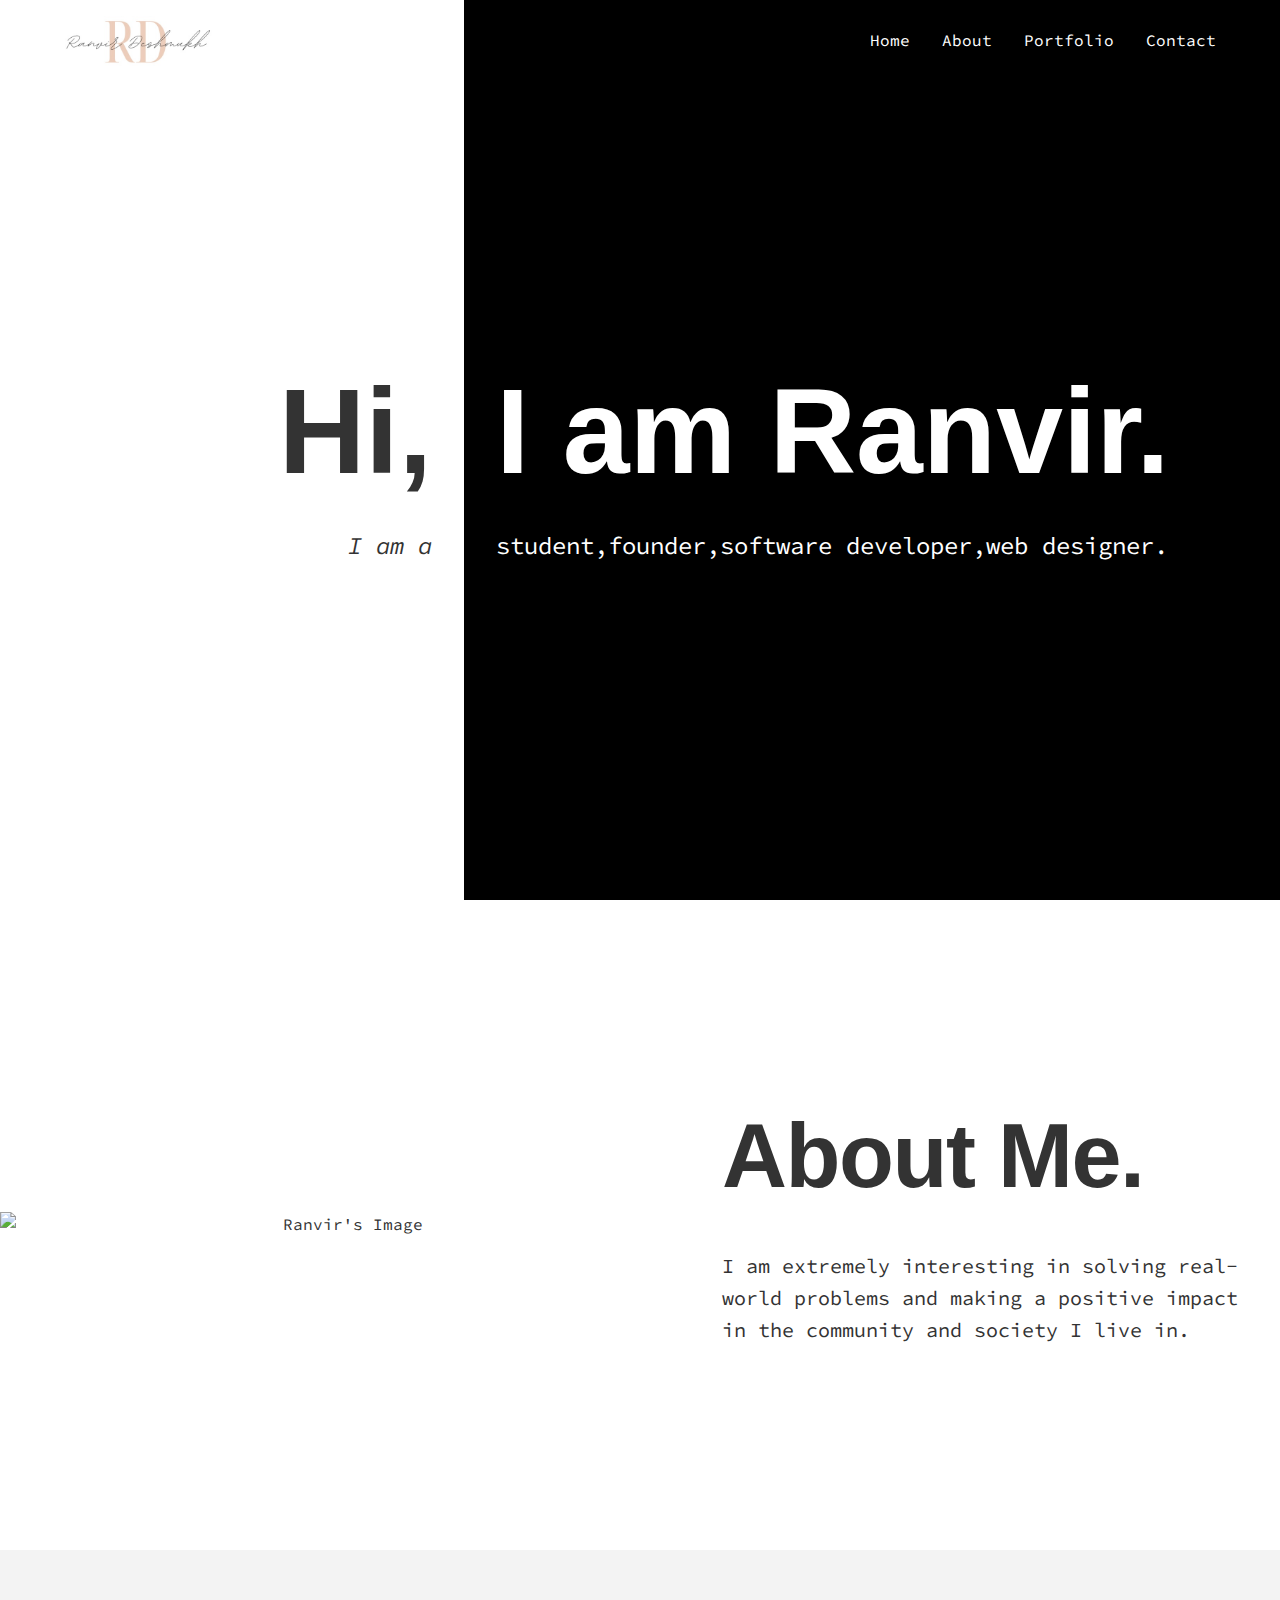
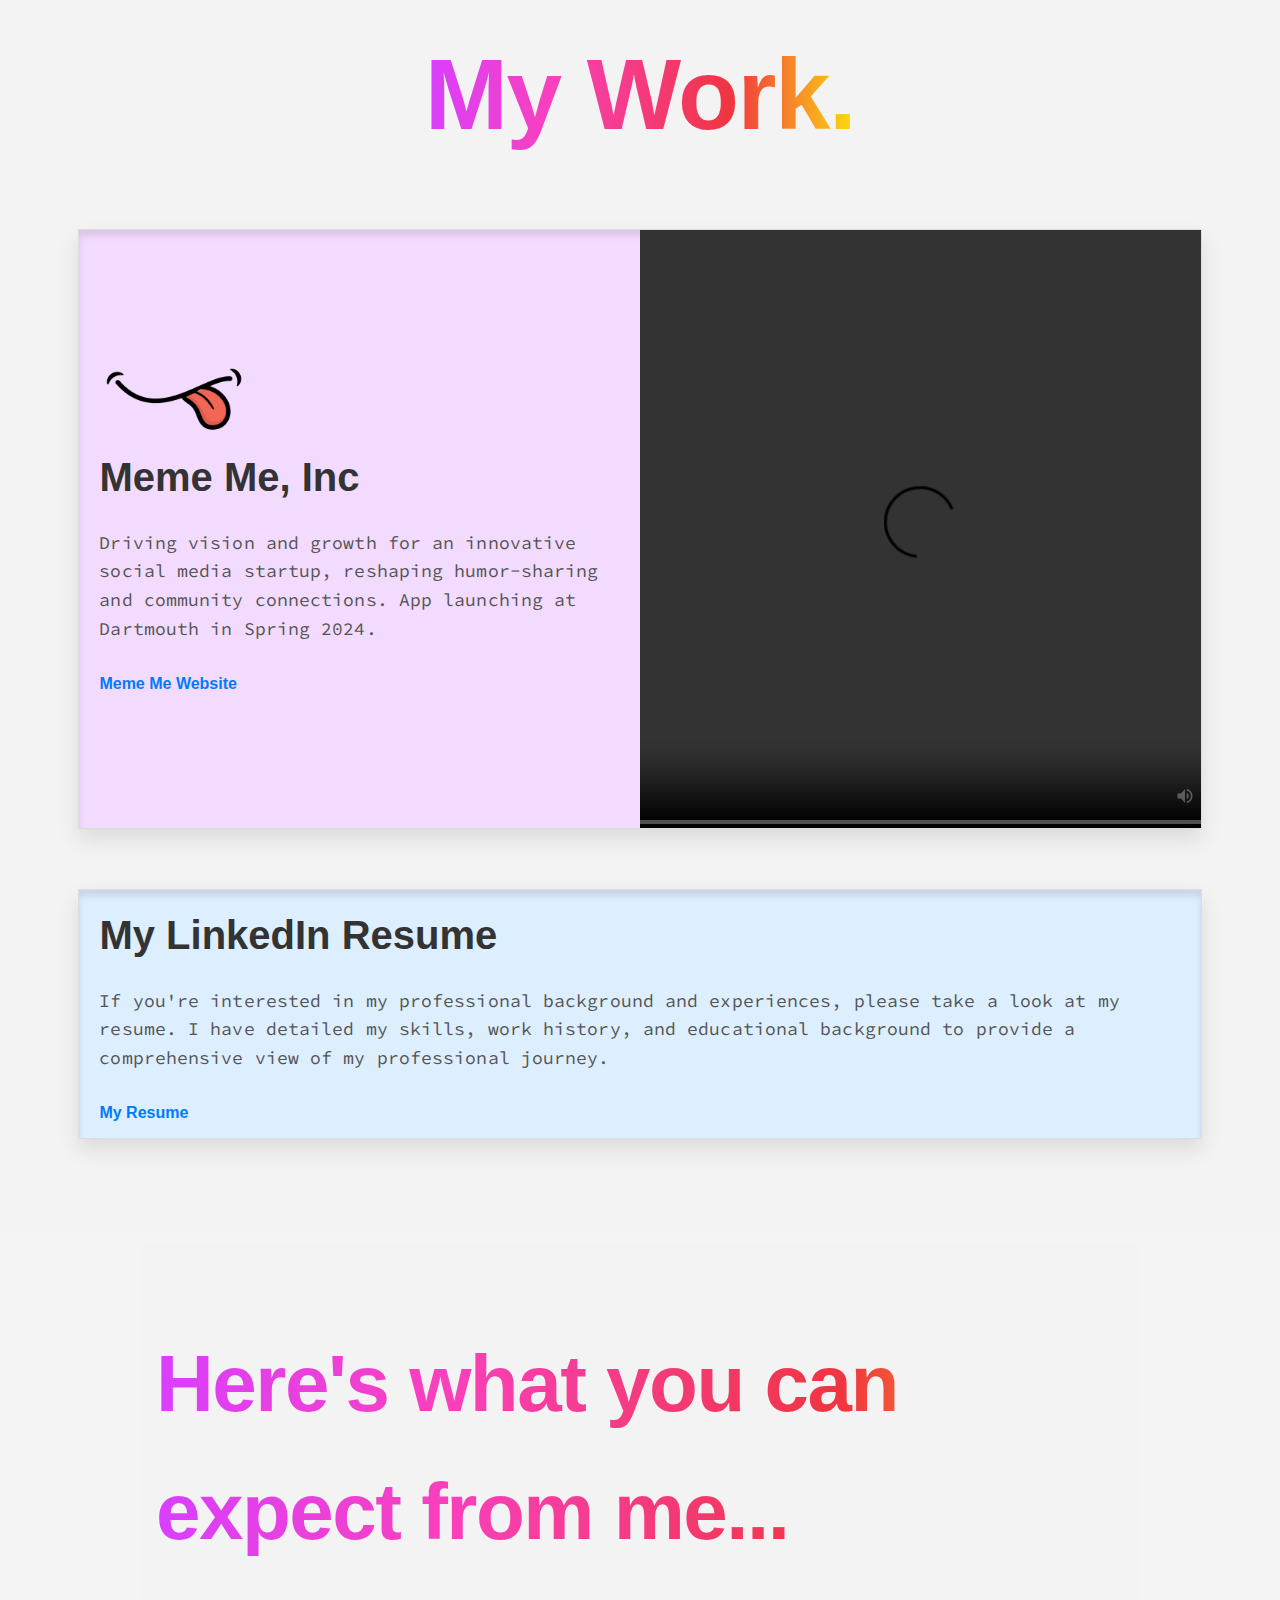
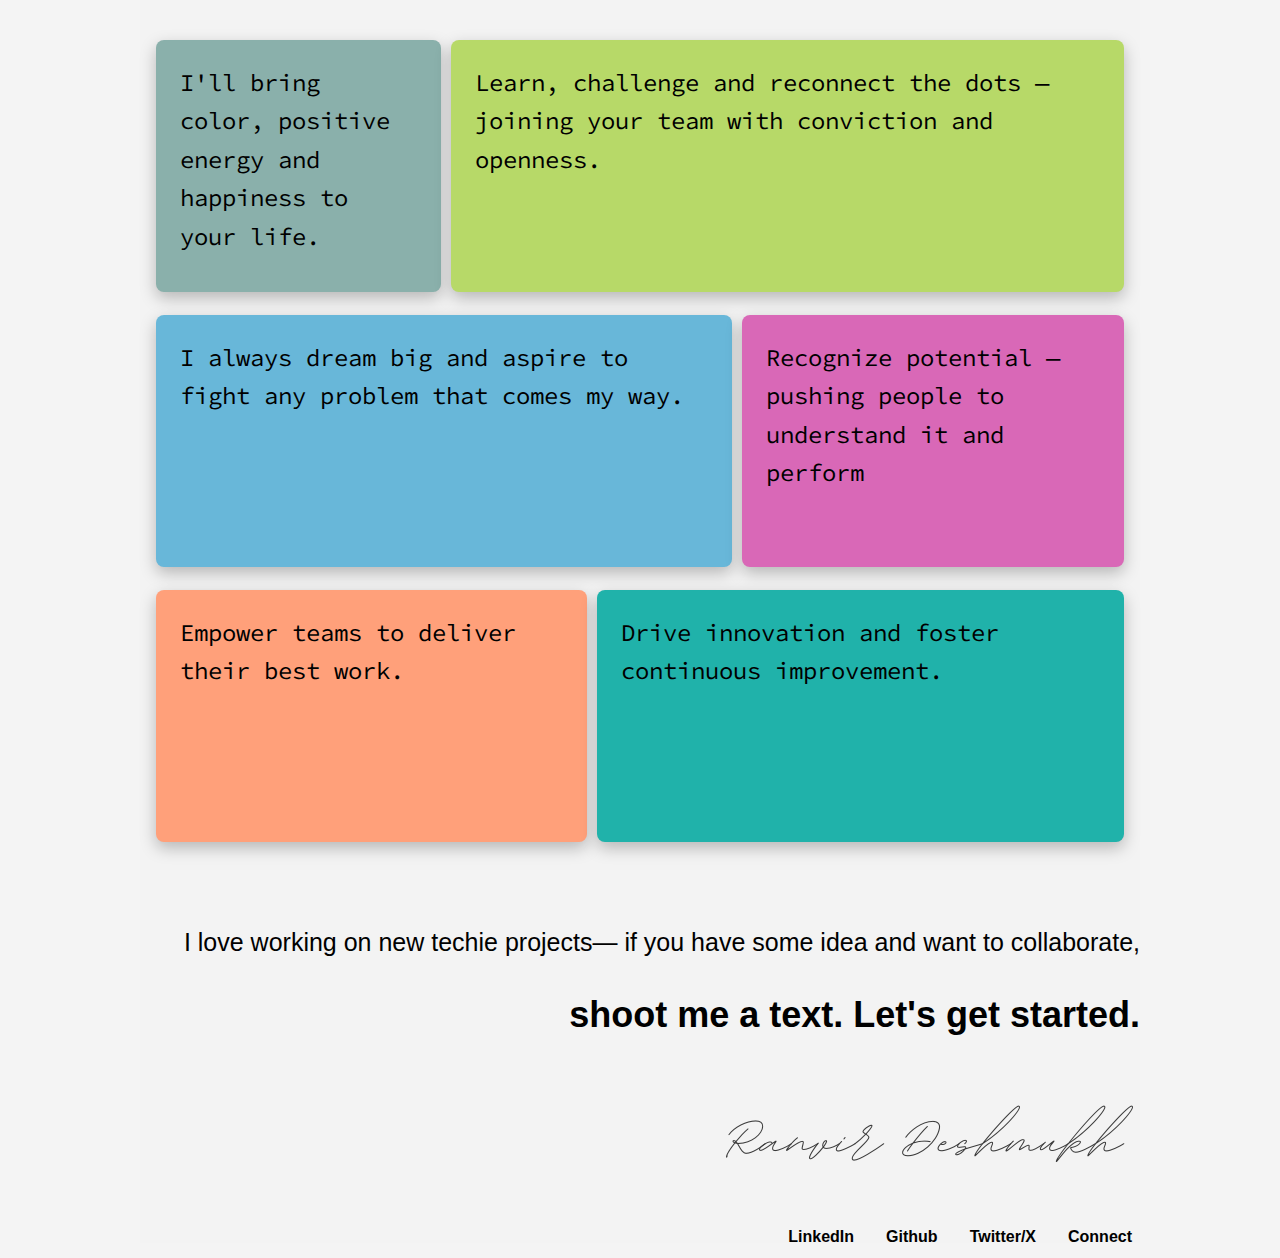
==== commit 2a7d5482: "Done with all the code" ====
--- a/index.html
+++ b/index.html
@@ -119,30 +119,20 @@
     
 
 
-
-    <section id="contact" class="contact-section">
-        <h2>Contact Me</h2>
-        <form class="contact-form">
-            <div class="form-group">
-                <label for="name">Name:</label>
-                <input type="text" id="name" name="name" class="form-control" placeholder="Your name">
-            </div>
-            <div class="form-group">
-                <label for="email">Email:</label>
-                <input type="email" id="email" name="email" class="form-control" placeholder="Your email">
-            </div>
-            <div class="form-group">
-                <label for="message">Message:</label>
-                <textarea id="message" name="message" class="form-control" placeholder="Your message"></textarea>
-            </div>
-            <button type="submit" class="submit-button">Submit</button>
-        </form>
-    </section>
-
-
     <footer class="main-footer">
-        <p>&copy; 2024 Ranvir Deshmukh. All rights reserved.</p>
+        <p>I love working on new techie projects— if you have some idea and want to collaborate,</p>
+        <p class="cta-text">shoot me a text. Let's get started.</p>
+        <img src="signature.png" alt="Signature" class="signature-image">
+        <div class="social-links">
+            <!-- Update href with your actual social media links -->
+            <a href="https://www.linkedin.com" class="social-link">LinkedIn</a>
+            <a href="https://github.com/" class="social-link">Github</a>
+            <a href="https://www.twitter.com" class="social-link">Twitter/X</a>
+            <a href="#contact" class="social-link">Connect</a>
+        </div>
     </footer>
+    
+    
 
     </body>
 
--- a/style.css
+++ b/style.css
@@ -570,53 +570,57 @@
 
 
 
-
-
-
-
-
-
-
-  /* form contact */
-  .contact-section {
-    background: #f4f4f4;
-    padding: 2em 0;
-  }
-  
-  .contact-form {
-    max-width: 600px;
-    margin: auto;
-    padding: 2em;
-    background: #fff;
-    box-shadow: 0 0 10px rgba(0,0,0,0.1);
-  }
-  
-  .form-group {
-    margin-bottom: 1em;
-  }
-  
-  .form-control {
-    width: 100%;
-    padding: 0.5em;
-    margin-top: 0.5em;
-  }
-  
-  .submit-button {
-    padding: 1em 2em;
-    background: #333;
-    color: #fff;
-    border: none;
-    cursor: pointer;
-  }
-  
-  /*footer */
-  .main-footer {
-    background: #333;
-    color: #fff;
-    text-align: center;
-    padding: 1em 0;
-  }
-  
+.main-footer {
+    background: #f3f3f3; /* Light gray background from the first snippet */
+    color: #000; /* Black text color */
+    width: 1000px; /* Set width of the footer box */
+    height: 300px; /* Set height of the footer box */
+    margin: auto; /* Center the footer box on the page */
+    display: flex;
+    flex-direction: column;
+    justify-content: center; /* Center content vertically */
+    align-items: flex-end; /* Align content to the right */
+    padding: 3em 0; /* Top and bottom padding from the second snippet */
+    font-family: 'SF Pro Display', 'SF Pro Icons', 'Helvetica Neue', 'Helvetica', 'Arial', sans-serif;
+}
+
+.main-footer p {
+    font-size: 25px; /* Increased font size from the first snippet */
+    line-height: 1.4; /* Adjust line height for better readability */
+    margin: 0.5em 0; /* Spacing between text lines */
+    text-align: right; /* Align text to the right */
+}
+.main-footer .cta-text {
+    font-size: 36px; /* larger font size for emphasis */
+    margin-top: 0.5em; /* add some space above this line */
+    font-weight: bold;
+}
+.signature-image {
+    max-width: 100%; /* Ensures the signature image is not larger than the footer */
+    height: auto; /* Maintain aspect ratio of the image */
+    margin: 2em 0; /* Spacing above the signature image */
+}
+
+.social-links {
+    display: flex;
+    justify-content: flex-end; /* Align social links to the right from the first snippet */
+    gap: 1em; /* Spacing between links from the second snippet */
+    margin-bottom: 1em; /* Spacing below the links from the second snippet */
+}
+
+.social-link {
+    color: #000; /* Black text color for links */
+    text-decoration: none; /* No underline */
+    font-weight: bold; /* Bold font weight */
+    font-size: 16px; /* Font size for social links from the second snippet */
+    padding: 0.5em; /* Padding around the links for clickability */
+    transition: color 0.2s; /* Transition for hover effect */
+}
+
+.social-link:hover {
+    color: #555; /* Dark gray color on hover */
+}
+
 
   @media only screen and (max-width: 640px) {
     .nav-list {
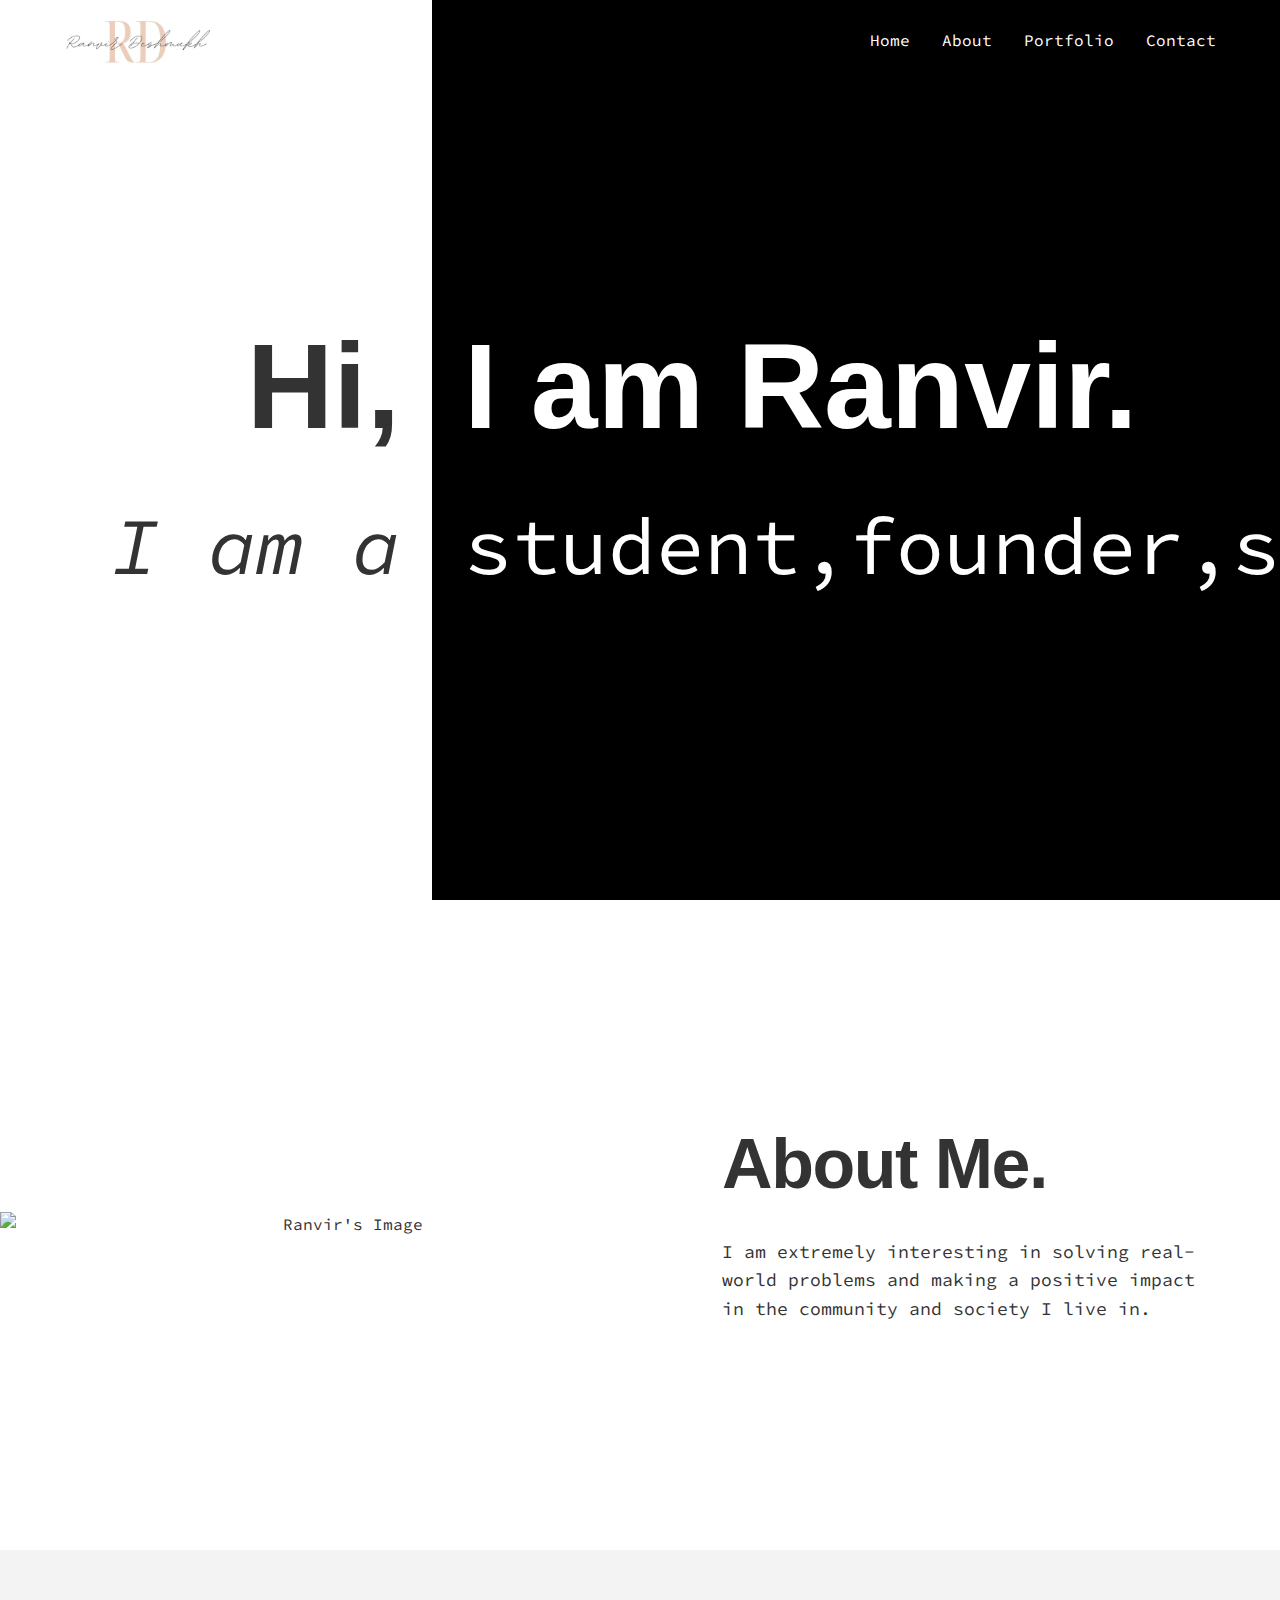
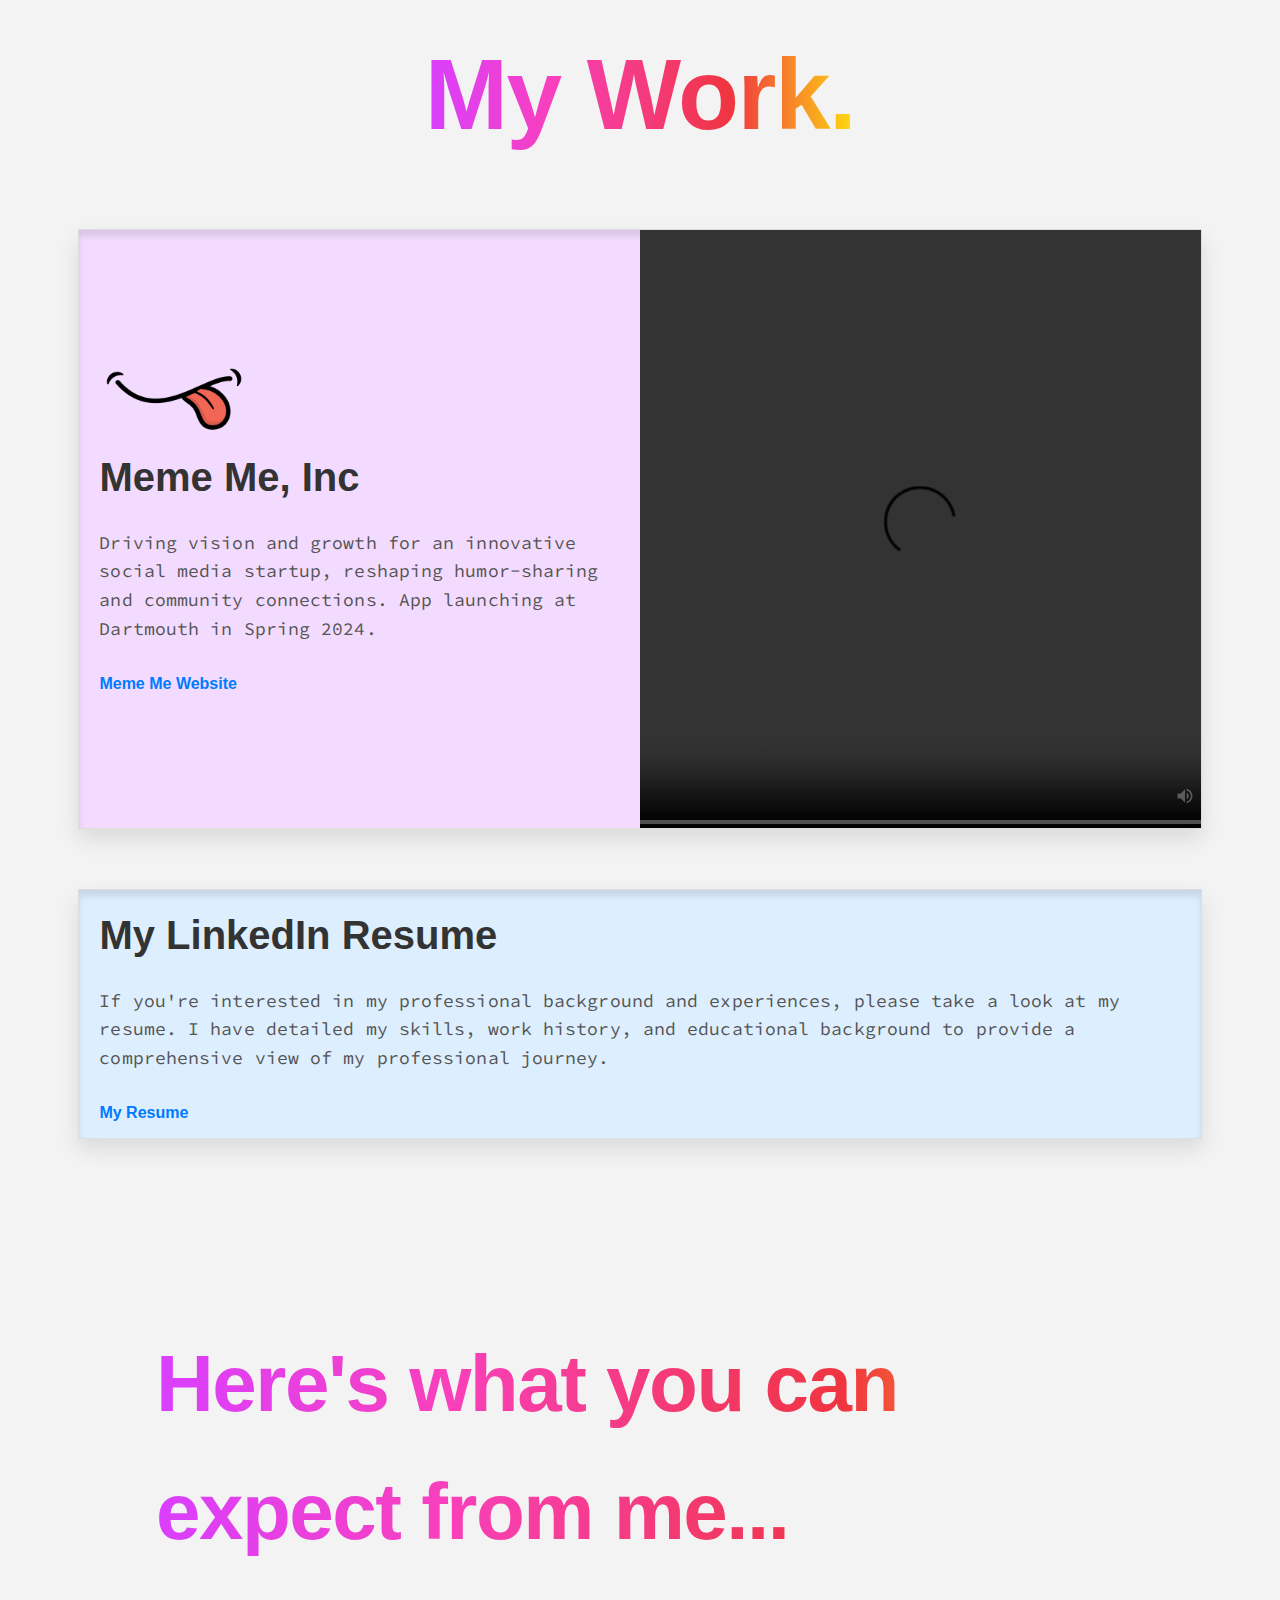
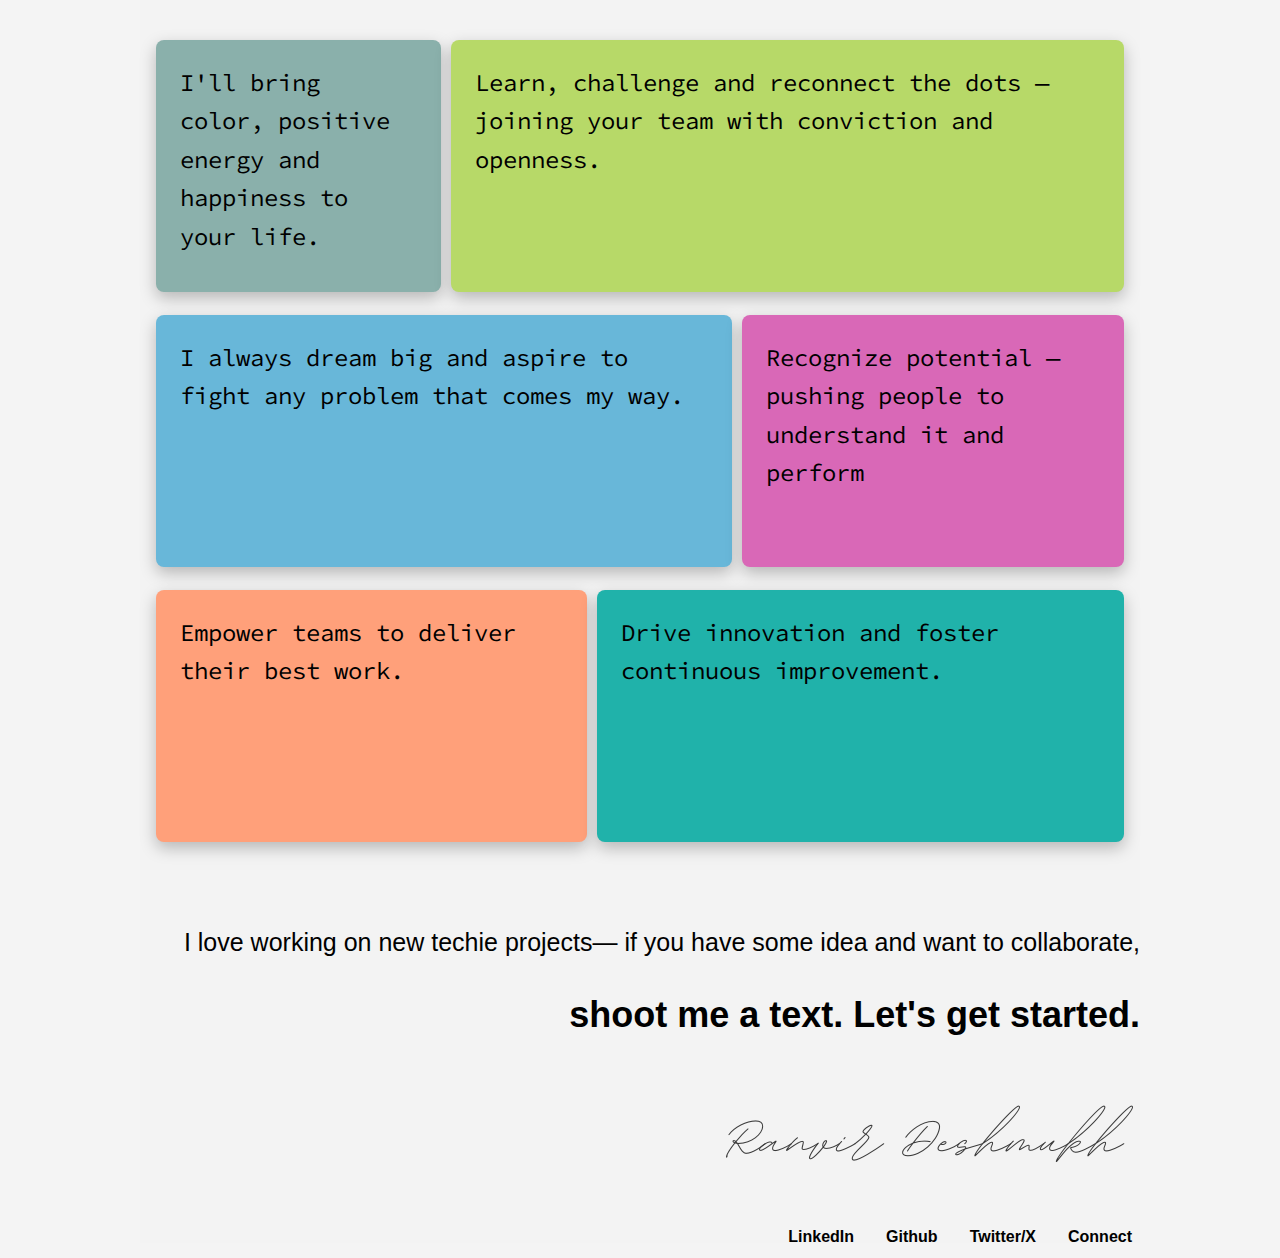
==== commit 6af8a8fa: "done" ====
--- a/index.html
+++ b/index.html
@@ -4,6 +4,7 @@
 
         <meta charset="UTF-8">
         <meta name="viewport" content="width=device-width, initial-scale=1.0">
+        
         <title>Ranvir's Portfolio website.</title>
         <link rel="stylesheet" href="style.css">
         <link rel="preconnect" href="https://fonts.googleapis.com">
@@ -22,7 +23,7 @@
                 <li class="nav-item"><a href="#home" class="nav-link">Home</a></li>
                 <li class="nav-item"><a href="#about" class="nav-link">About</a></li>
                 <li class="nav-item"><a href="#portfolio" class="nav-link">Portfolio</a></li>
-                <li class="nav-item"><a href="#contact" class="nav-link">Contact</a></li>
+                <li class="nav-item"><a href="#contact-section" class="nav-link">Contact</a></li> 
             </ul>
         </nav>
     
@@ -119,7 +120,7 @@
     
 
 
-    <footer class="main-footer">
+    <footer class="main-footer" id="contact-section">
         <p>I love working on new techie projects— if you have some idea and want to collaborate,</p>
         <p class="cta-text">shoot me a text. Let's get started.</p>
         <img src="signature.png" alt="Signature" class="signature-image">
--- a/style.css
+++ b/style.css
@@ -56,7 +56,7 @@
 .intro-section {
     display: flex;
     min-height: 100vh;
-    
+    ;
 }
 
 .left-side, .right-side {
@@ -73,12 +73,12 @@
 }
 
 .left-side {
-    flex: 2.2;
+    flex: 2.23;
     background-color: #fff;
 }
 
 .right-side {
-    flex: 1.79;
+    flex: 1.77;
     background-color: #000;
 }
 
@@ -112,8 +112,7 @@
 .typewriter-text {
     overflow: hidden; /* Hides overflow text */
     white-space: nowrap; /* Ensure the text stays in a single line */
-    animation: typing 8s steps(44) 1s forwards,
-               blink-caret .6s step-end infinite; /* Keep the cursor blinking */
+    animation: typing 6s steps(44) 1s forwards, blink-caret .6s step-end infinite; /* Keep the cursor blinking */
 }
 
 /* Adjust the typing animation to include the cursor */
@@ -154,7 +153,65 @@
     margin-right: 20px;
   }
 
-
+/***************************** Media query for intro section *************************/
+
+
+
+@media only screen and (max-width: 1280px) {
+    .intro-section p {
+      font-size: 5em; /* Smaller font size for laptop screens */
+    }
+  }
+  
+  /* Adjustments for mobile devices */
+  @media only screen and (max-width: 640px) {
+    .intro-section {
+      flex-direction: column; /* Stack sections vertically */
+      justify-content: center;
+      align-items: center;
+    }
+  
+    .intro-section p,
+    .typewriter-text {
+      font-size: 2.5em; /* Further reduce font size for mobile */
+      margin: 0; /* Remove horizontal margin */
+      text-align: center; /* Center-align text */
+    }
+  
+    .left-side, .right-side {
+      align-items: center; /* Center content for left and right sections */
+      padding: 1em; /* Reduce padding */
+    }
+  
+    .left-side header, .right-side header {
+      text-align: center; /* Center-align header text */
+    }
+    
+    /* Adjust typewriter animation to fit the mobile viewport */
+    .typewriter-text {
+      overflow: hidden;
+      white-space: nowrap;
+      display: block; /* Ensure full width */
+      width: 100%; /* Force full width */
+      border-right: 0.15em solid black; /* Maintain cursor */
+    }
+  
+    /* Adjust keyframe animations for mobile */
+    @keyframes typing {
+      from { 
+        width: 0; 
+      }
+      to { 
+        width: 100%; 
+      }
+    }
+  
+    @keyframes blink-caret {
+      from, to { border-color: transparent; }
+      50% { border-color: black; }
+    }
+    
+  }
   
   
 
@@ -231,20 +288,41 @@
 
 
 
+/***************************** Media query for about section *************************/
+
+@media (max-width: 1280px) {
+    .text-container h2 {
+        font-size: 70px; /* Slightly smaller for less screen width */
+    }
+    
+    .text-container p {
+        font-size: 18px; /* Slightly smaller for better fit */
+        max-width: 500px;
+    }
+}
+
+/* Small Screens: Adjustments for mobile devices, under 768px width */
 @media (max-width: 768px) {
     .about-section {
         flex-direction: column;
-        height: auto; /* Adjust height for smaller screens to fit content */
-    }
+        height: auto; /* Adjust height as content stacks vertically */
+    }
+    
     .image-container, .text-container {
-        width: 100%; /* Full width for smaller screens */
-    }
-    .image-container img {
-        height: auto; /* Adjust height automatically to maintain aspect ratio */
-    }
-}
-
-
+        width: 100%; /* Full width for stacked layout */
+        padding: 1em; /* Adjust padding for smaller screen */
+    }
+    
+    .text-container h2 {
+        font-size: 40px; /* Much smaller font size for mobile */
+        margin: 0.5em 0; /* Adjust margins for tighter spacing */
+    }
+    
+    .text-container p {
+        font-size: 16px; /* Smaller font size for mobile */
+        max-width: none; /* Allow text to fill container width */
+    }
+}
 
 
 
@@ -636,6 +714,5 @@
       flex-basis: 90%;
     }
     
-    /* Other responsive styles */
   }
   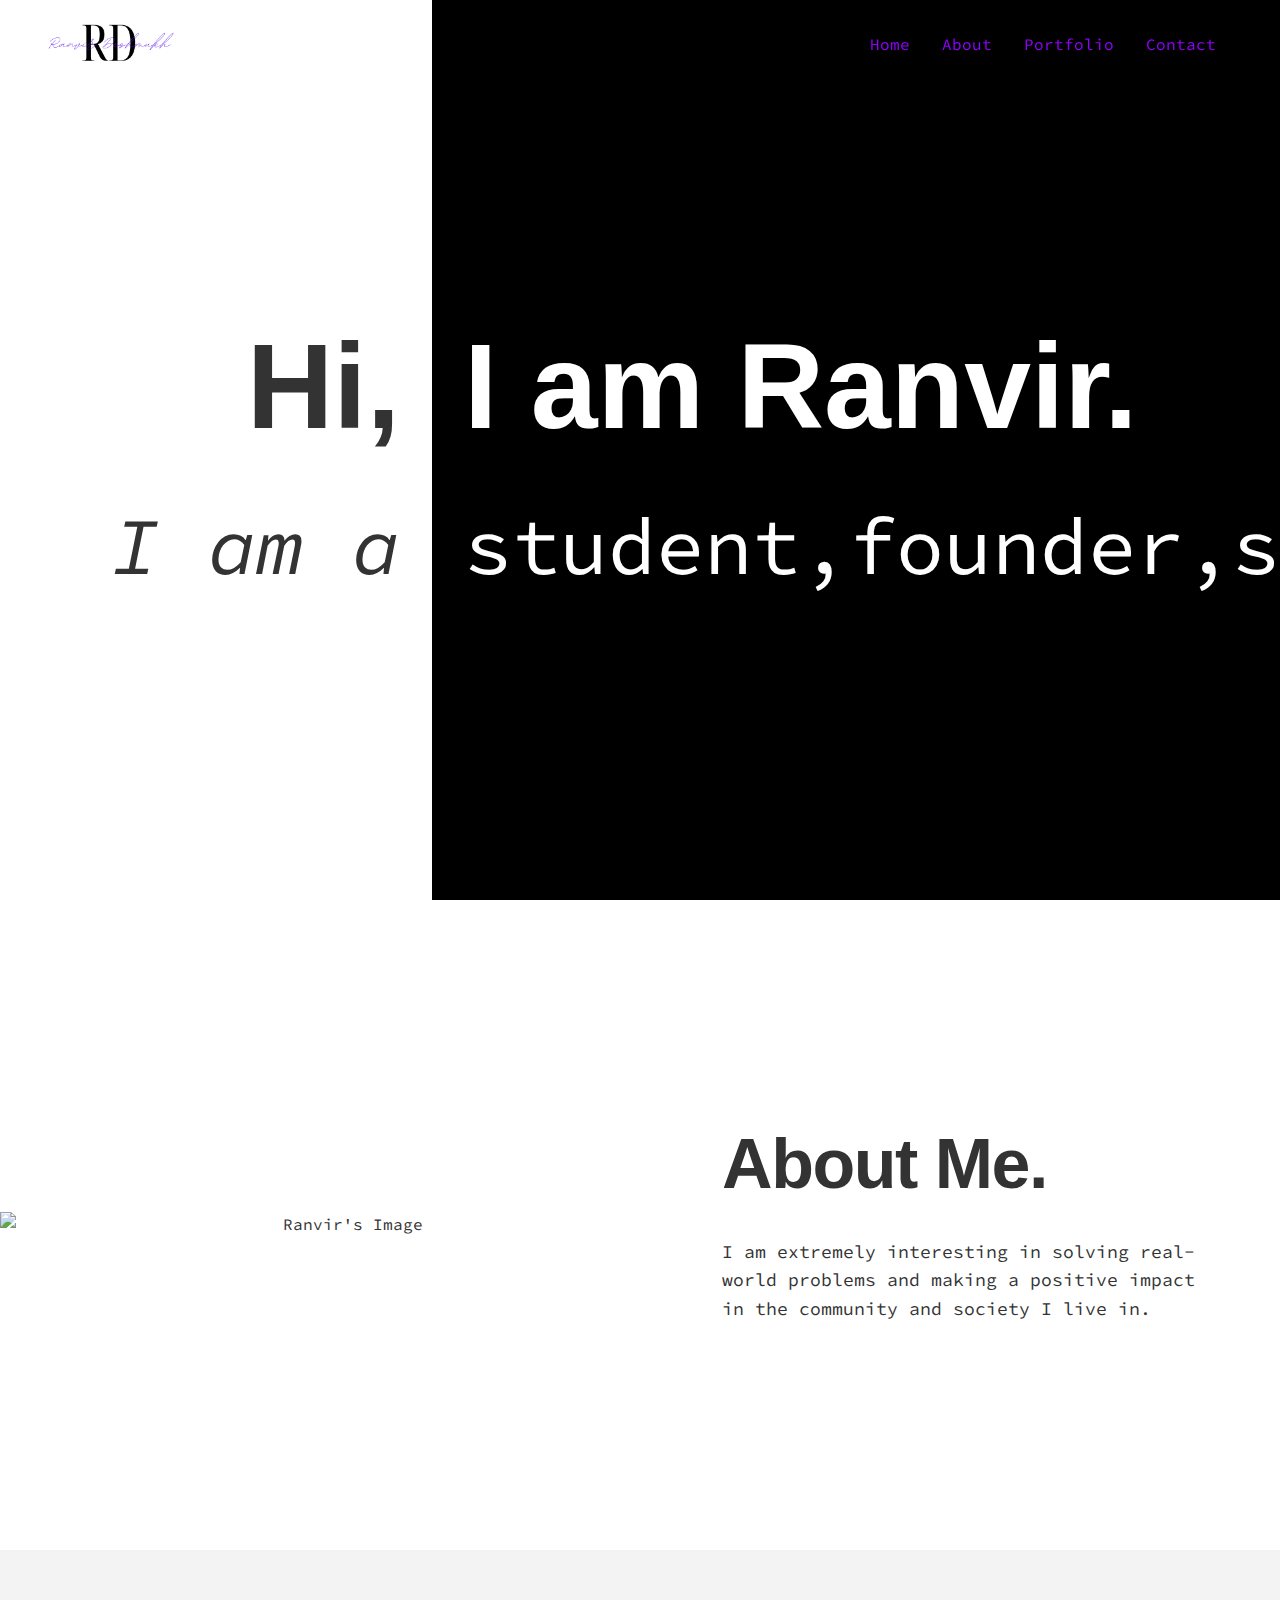
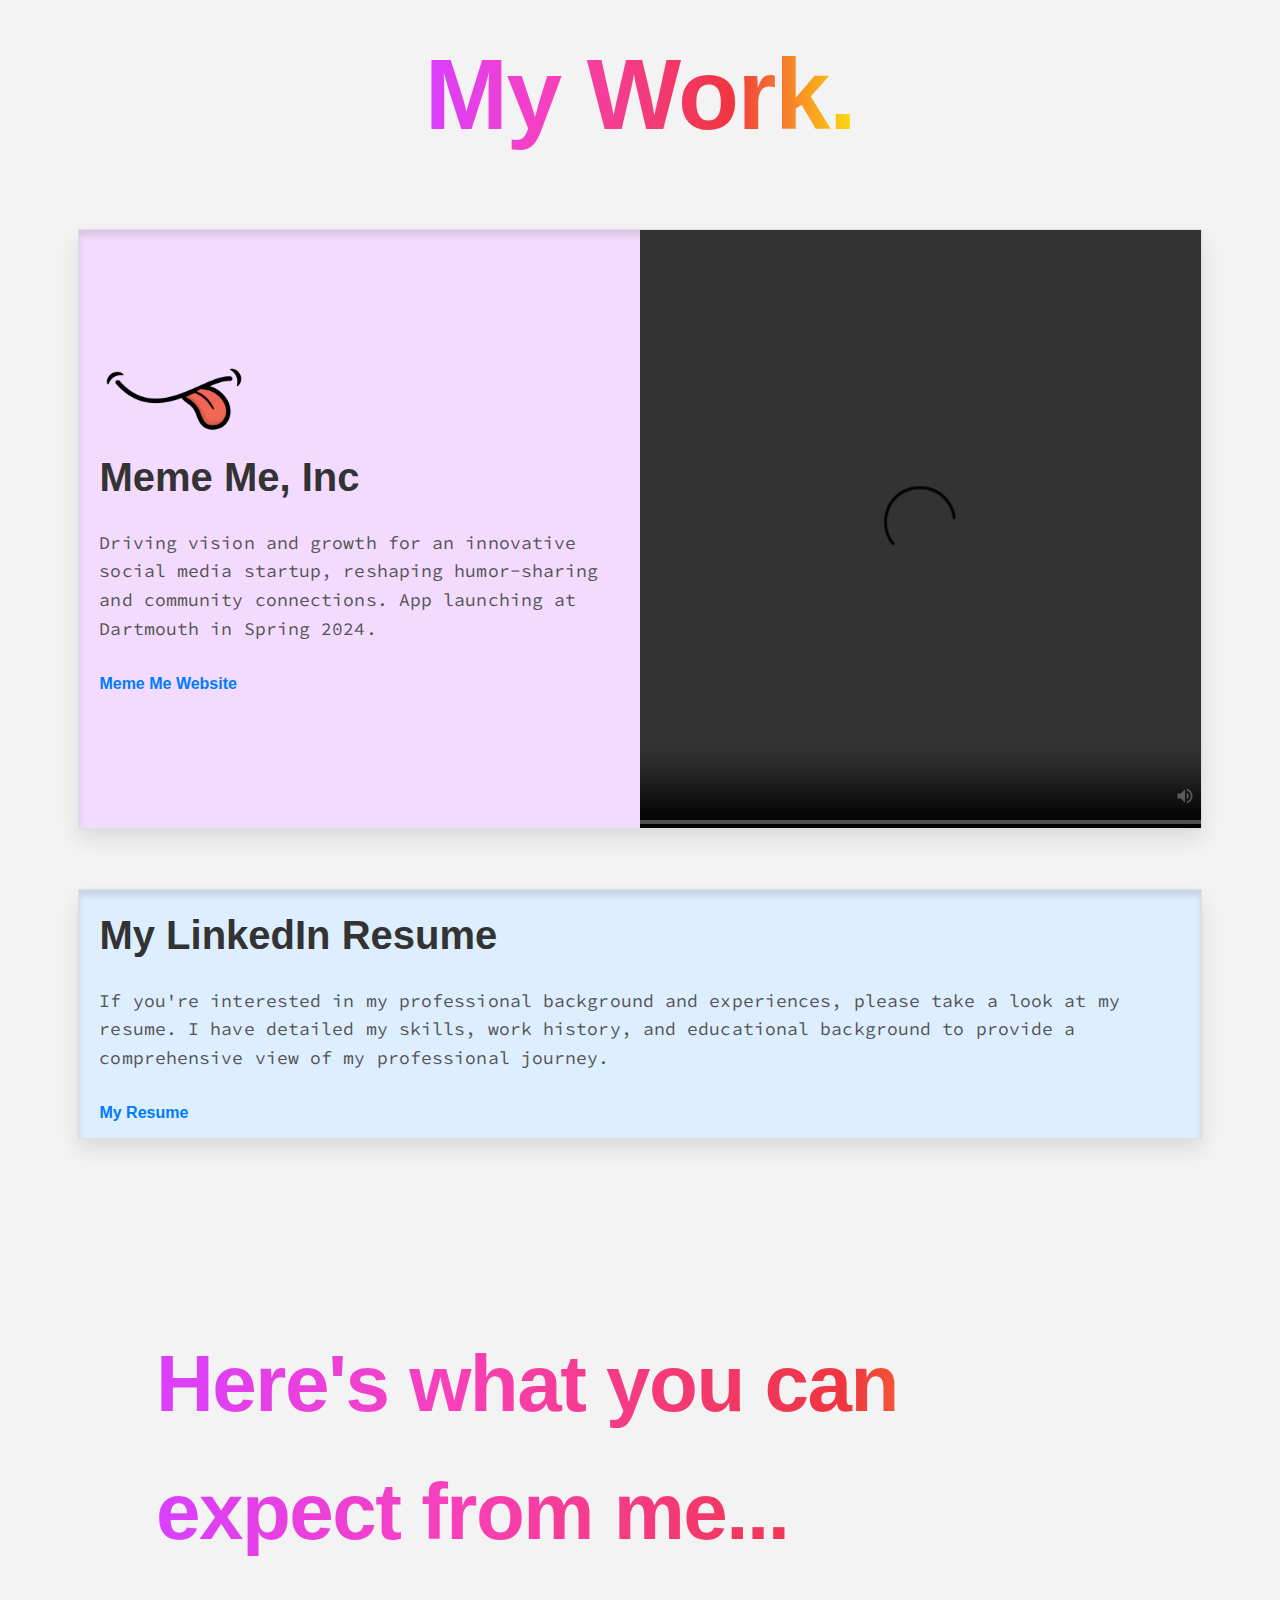
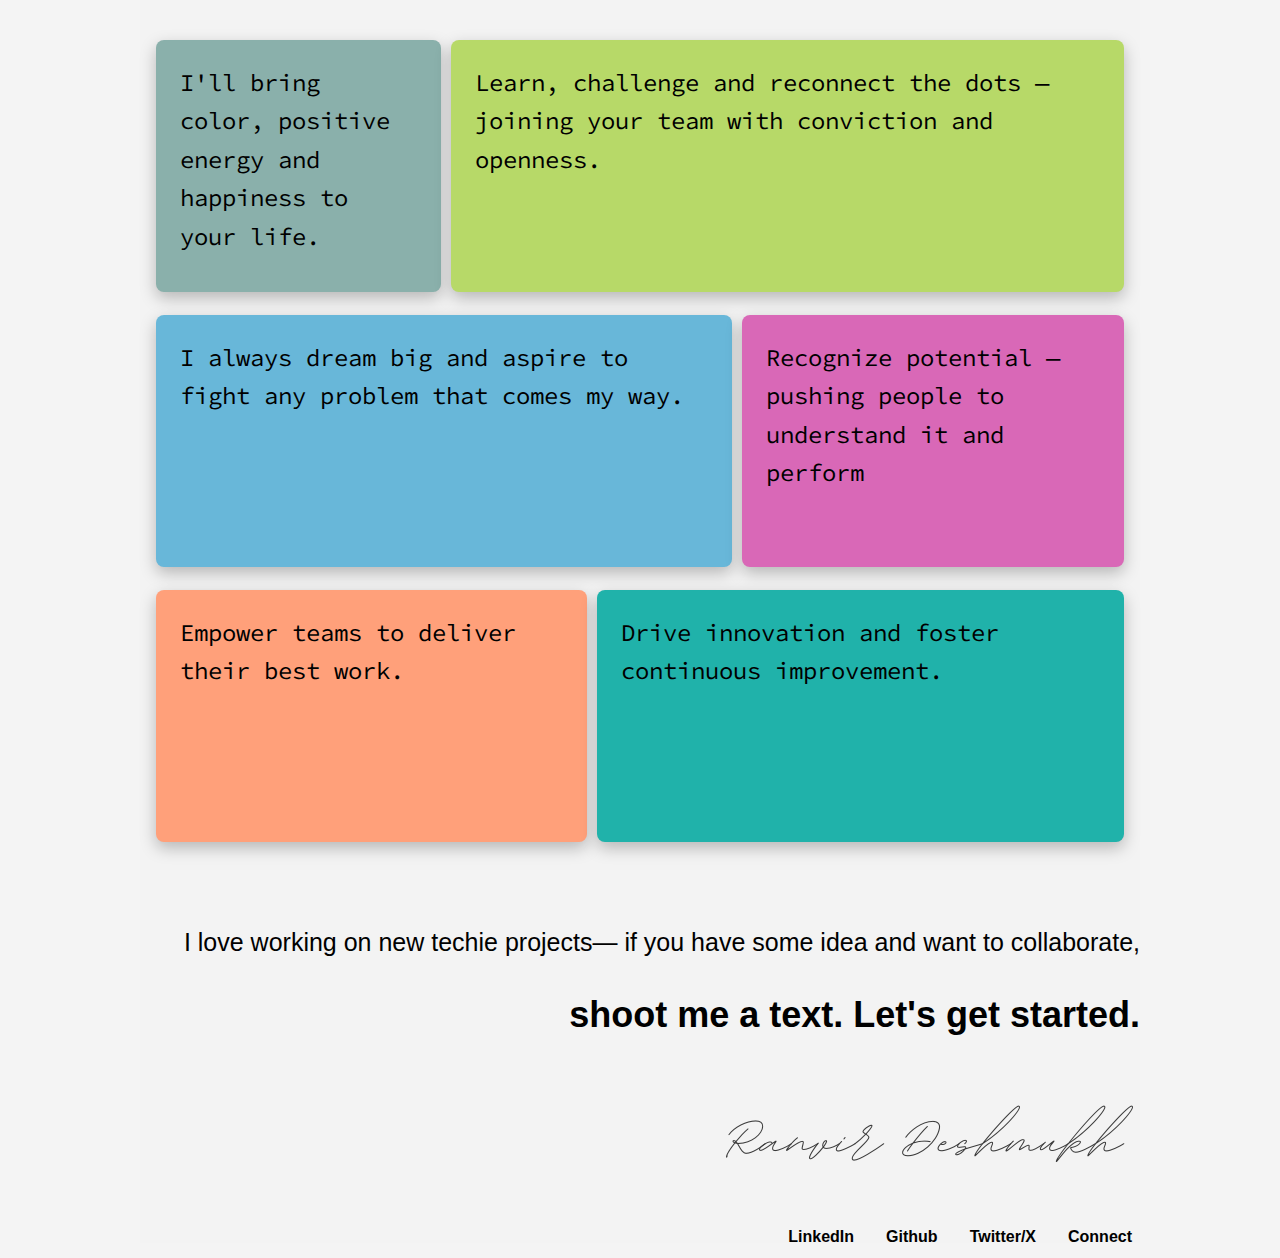
==== commit 3f045864: "minor changes done" ====
--- a/index.html
+++ b/index.html
@@ -18,12 +18,14 @@
 
     <body>
         <nav id="main-nav">
-            <img src="mEme-13.jpg" alt="Logo" class="logo">
+            <a href="#home">
+                <img src="mEme-14.png" alt="Logo" class="logo">
+            </a>
             <ul class="nav-list">
                 <li class="nav-item"><a href="#home" class="nav-link">Home</a></li>
                 <li class="nav-item"><a href="#about" class="nav-link">About</a></li>
                 <li class="nav-item"><a href="#portfolio" class="nav-link">Portfolio</a></li>
-                <li class="nav-item"><a href="#contact-section" class="nav-link">Contact</a></li> 
+                <li class="nav-item"><a href="#contact-section" class="nav-link">Contact</a></li>
             </ul>
         </nav>
     
--- a/style.css
+++ b/style.css
@@ -14,6 +14,10 @@
     color: #333;
     background-color: #f4f4f4;
   }
+
+  html {
+    scroll-behavior: smooth; 
+  }
   
   #main-nav {
     display: flex;
@@ -22,11 +26,13 @@
     padding: 1em 3em;
     background: transparent; 
     color: #333;
-    position: absolute; 
-    width: 100%; 
+    position: fixed; 
     top: 0;
     z-index: 10;
     font-family: 'Source Code Pro', monospace; 
+    left: 0;
+    width: 100%;
+    transition: background-color 0.3s; /
 }
 
 .logo {
@@ -43,7 +49,7 @@
 }
 
 .nav-link {
-    color: #ffffff;
+    color: #9101ff;
     text-decoration: none;
     transition: color 0.3s ease;
 }
@@ -51,6 +57,8 @@
 .nav-link:hover {
     color: #f4f4f4;
 }
+
+
 
 /* Intro Section Styling */
 .intro-section {
@@ -626,19 +634,36 @@
 }
 
 
-/* Responsive adjustments */
-@media (max-width: 768px) {
+/******************************************** media query ***********************************/
+@media only screen and (max-width: 768px) {
+    .expectation-row {
+        flex-direction: column; /* Stack blocks vertically */
+    }
+
     .expectation-block {
-        width: 45%; /* Blocks take more space on smaller screens */
-        margin: 2.5%; /* Increase margin for better spacing on smaller screens */
-    }
-}
-
-@media (max-width: 480px) {
+        /* Full width for each block for easier touch interaction and visibility */
+        flex: 0 0 100%;
+        margin: 0.5em 0; /* Adjust margins for vertical stacking */
+    }
+
+    /* Adjust heading and other elements as necessary */
+    .expectations-section h2 {
+        font-size: 60px; /* Smaller font size for the heading */
+        margin-top: 1em; /* More space at the top */
+        text-align: center; /* Center-align the heading */
+    }
+}
+
+@media only screen and (max-width: 480px) {
+    /* Further adjustments for smaller screens */
+    .expectations-section h2 {
+        font-size: 50px; /* Even smaller font size */
+    }
+
+    /* Adjust block padding and font sizes if necessary */
     .expectation-block {
-        display: block; /* Stack blocks vertically on the smallest screens */
-        width: 90%; /* Blocks take full width minus margin */
-        margin: 5% auto; /* Center blocks with automatic horizontal margins */
+        padding: 0.5em;
+        font-size: 0.9em; /* Slightly smaller text for better fit */
     }
 }
 
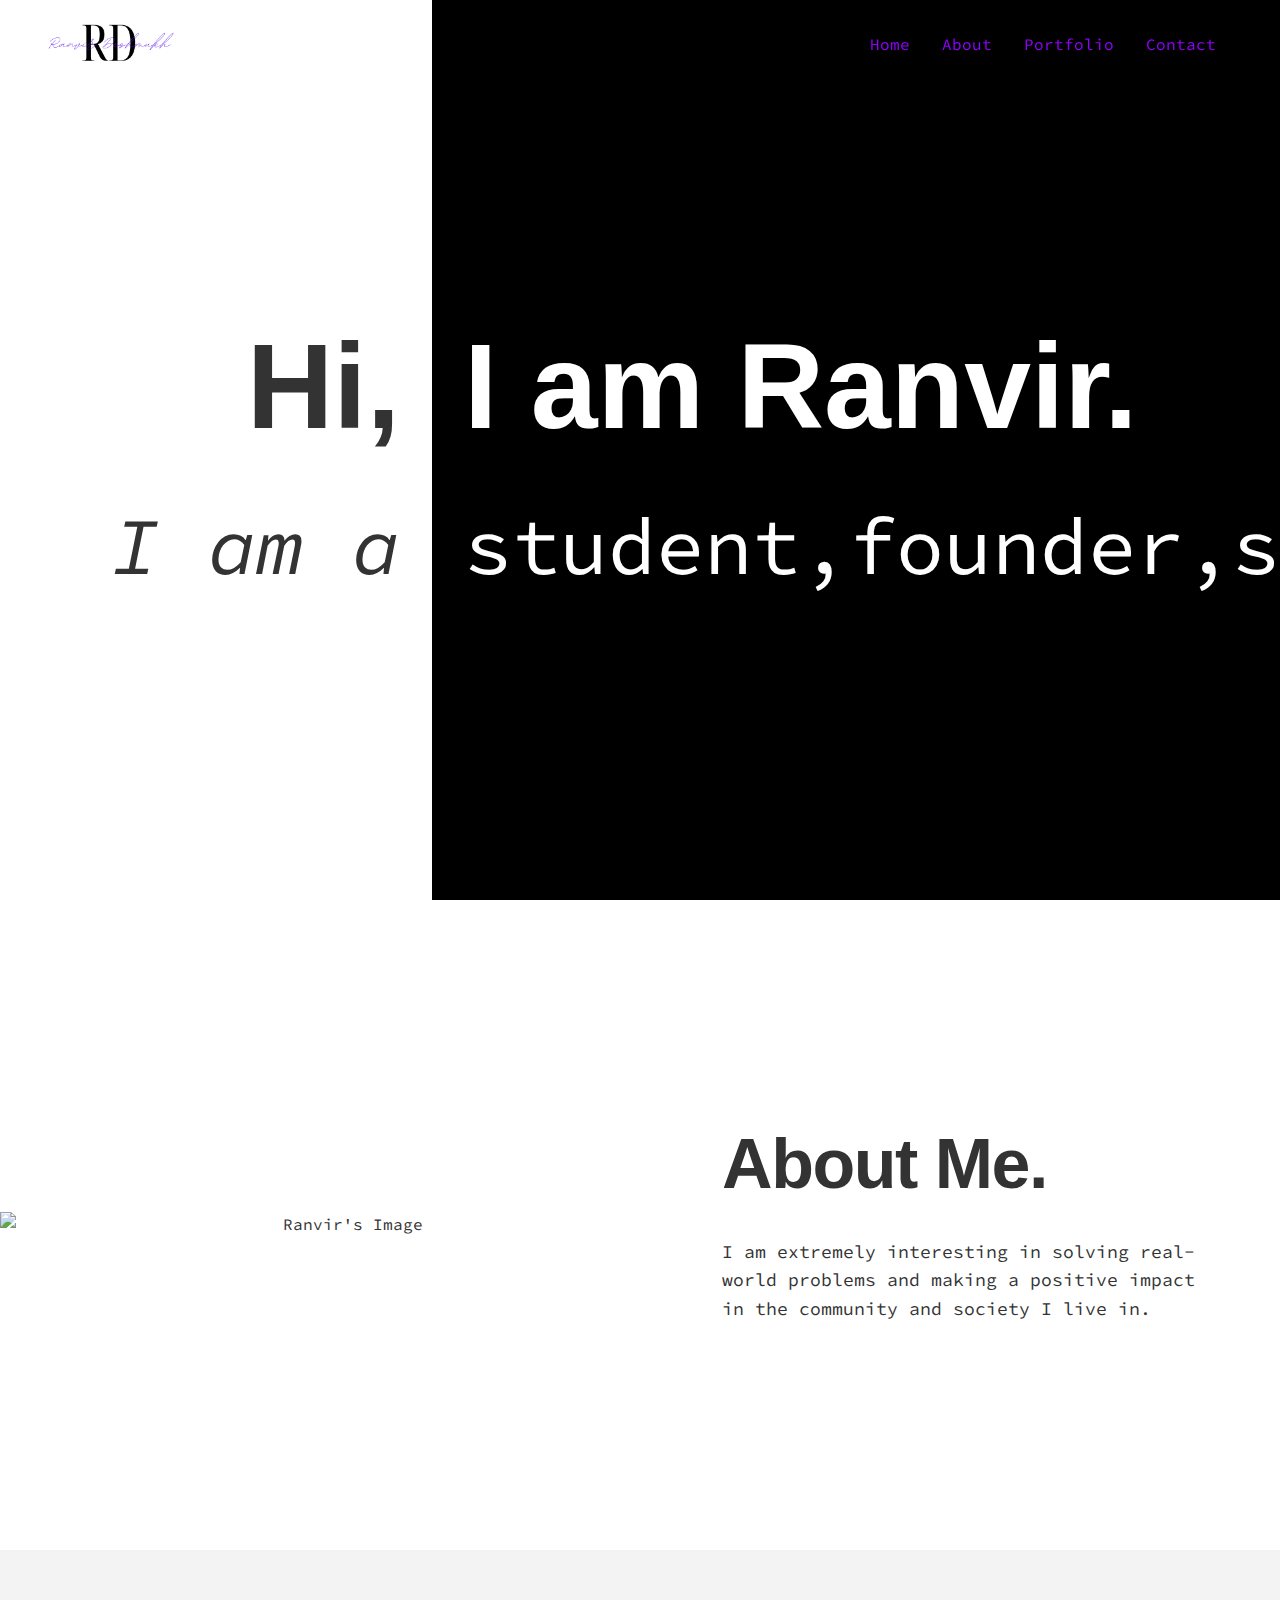
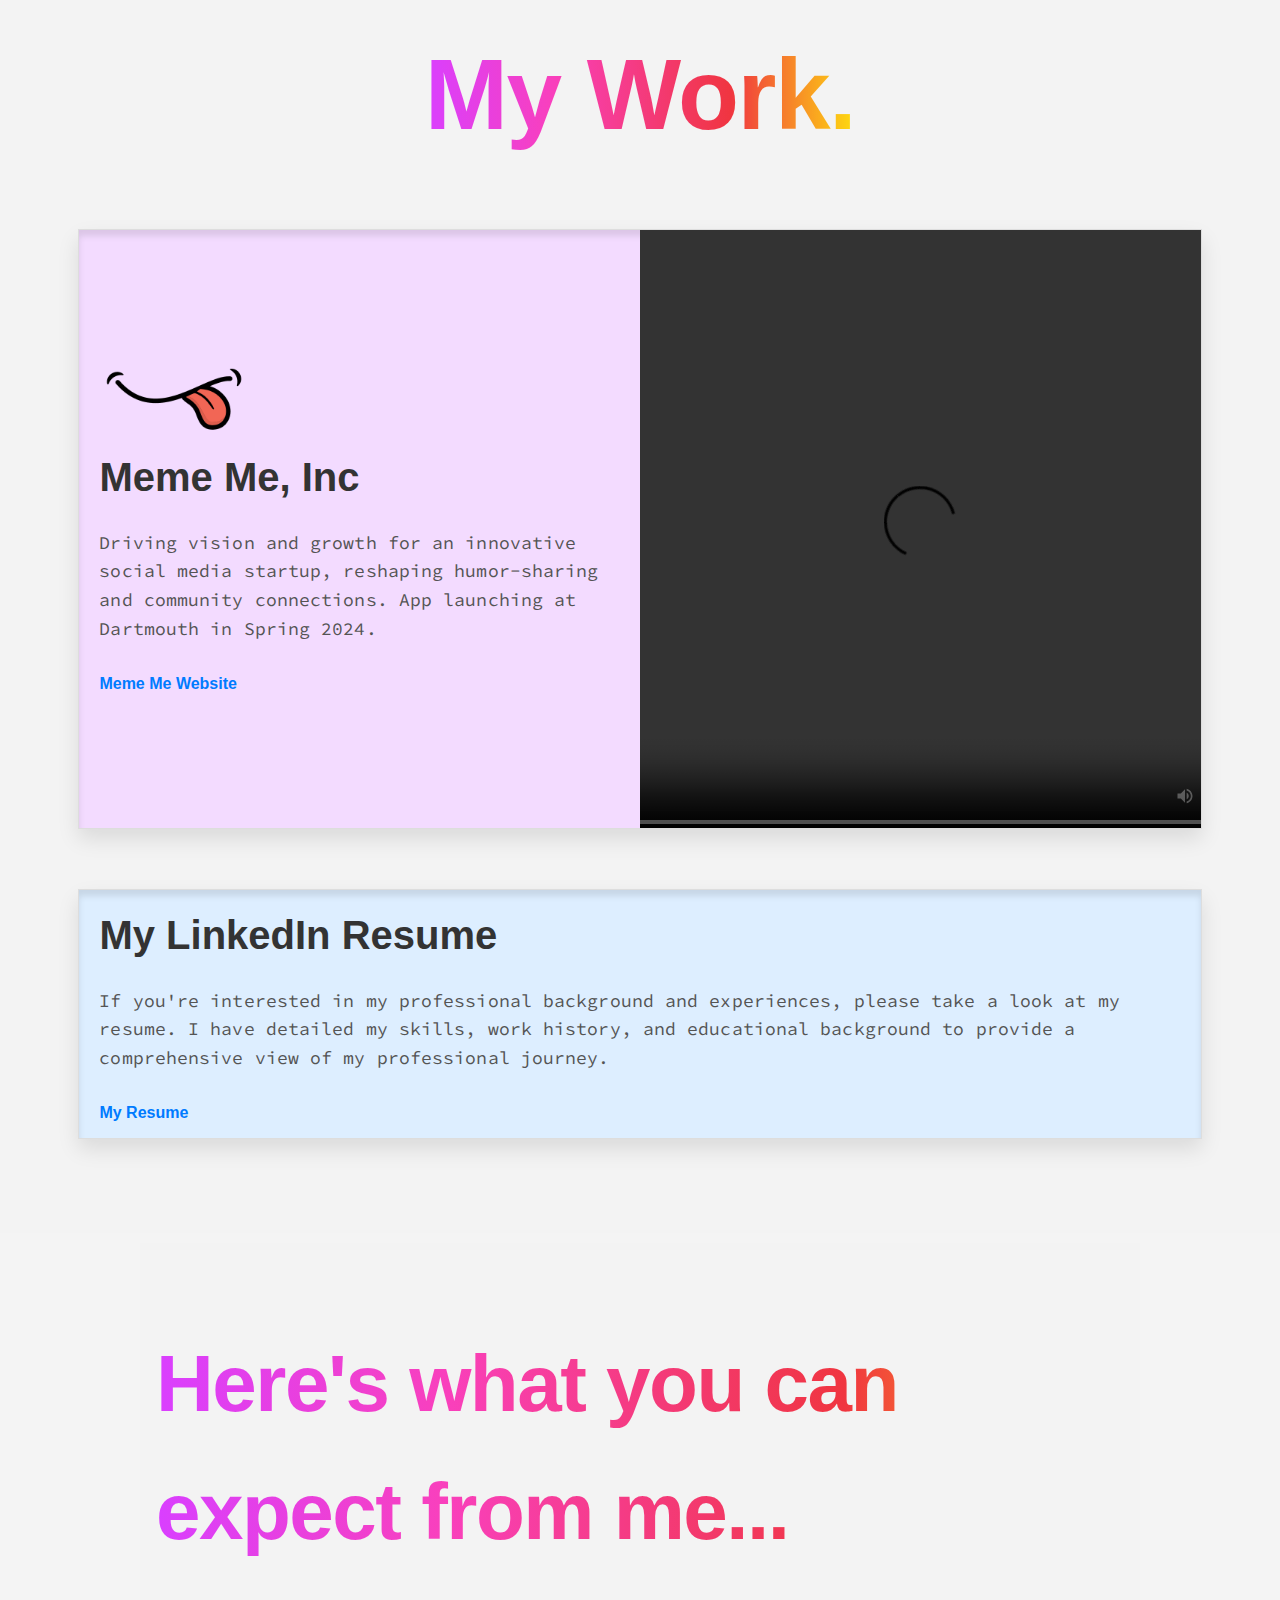
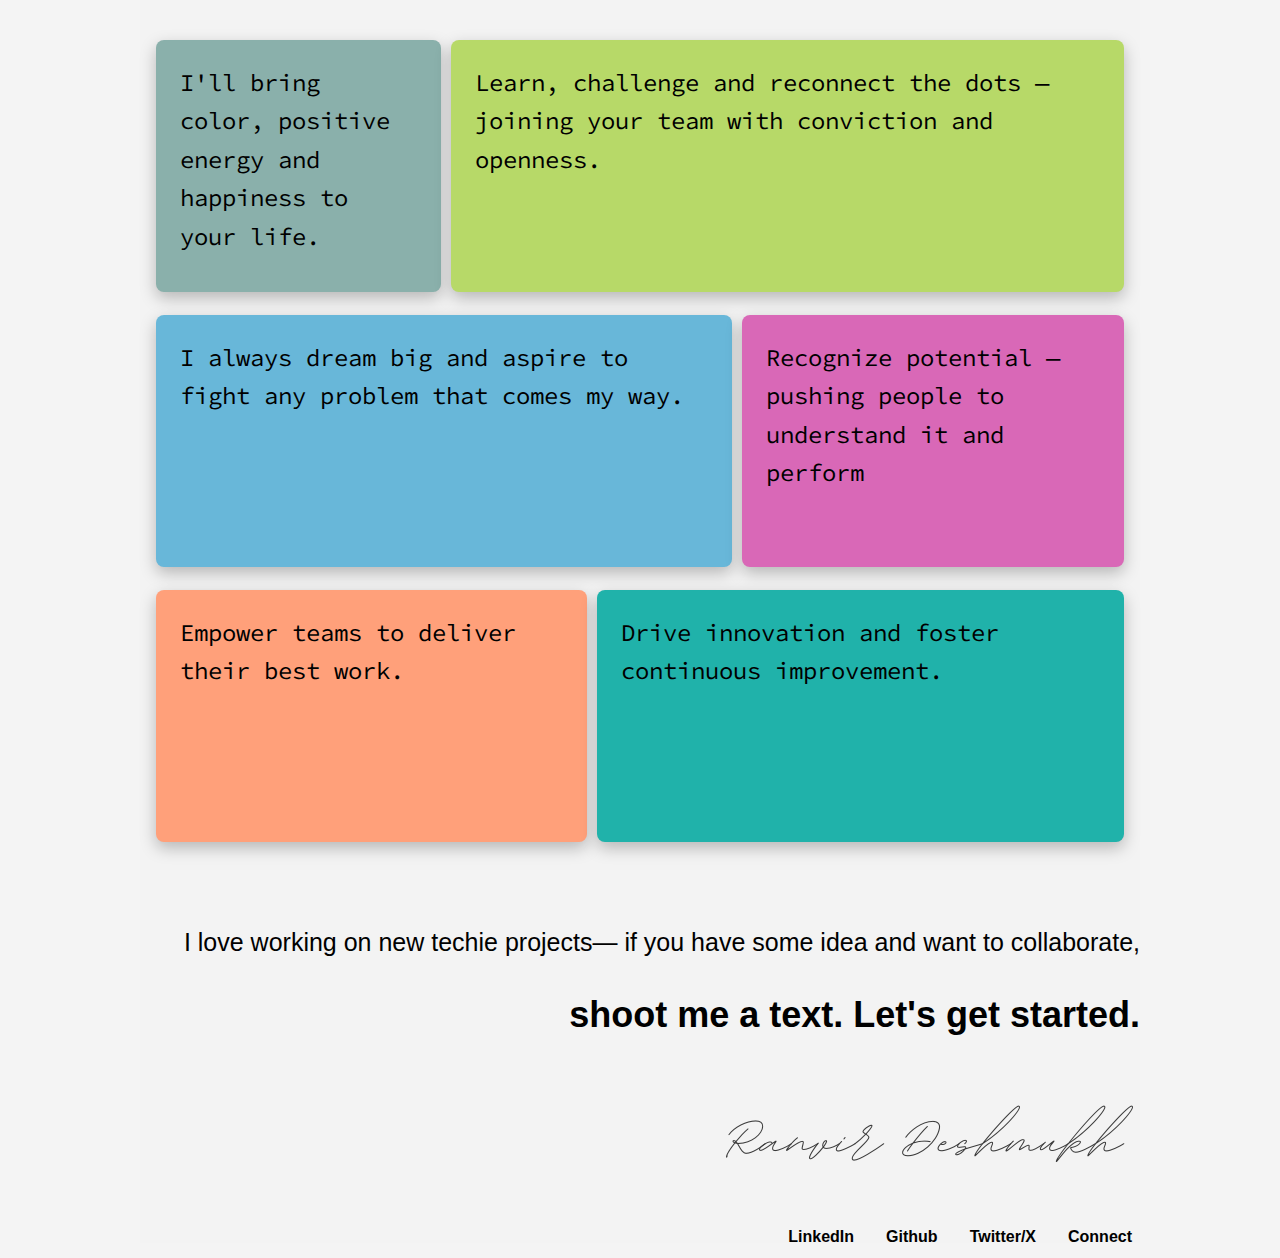
==== commit cf9176cb: "added comments" ====
--- a/index.html
+++ b/index.html
@@ -127,7 +127,6 @@
         <p class="cta-text">shoot me a text. Let's get started.</p>
         <img src="signature.png" alt="Signature" class="signature-image">
         <div class="social-links">
-            <!-- Update href with your actual social media links -->
             <a href="https://www.linkedin.com" class="social-link">LinkedIn</a>
             <a href="https://github.com/" class="social-link">Github</a>
             <a href="https://www.twitter.com" class="social-link">Twitter/X</a>
--- a/style.css
+++ b/style.css
@@ -18,6 +18,8 @@
   html {
     scroll-behavior: smooth; 
   }
+
+  /*********************************** CSS code for the Nav bar *******************************/
   
   #main-nav {
     display: flex;
@@ -60,7 +62,8 @@
 
 
 
-/* Intro Section Styling */
+/****************************************** Intro Section Styling ****************************************/
+
 .intro-section {
     display: flex;
     min-height: 100vh;
@@ -116,6 +119,7 @@
     width: max-content;
 } */
 
+/*Took help from youtube to make this css animation possible. */
 
 .typewriter-text {
     overflow: hidden; /* Hides overflow text */
@@ -155,15 +159,13 @@
     text-align: left; /* Text aligned left for content close to the division */
 }
 
-  /* Only apply negative margins if necessary and after evaluating layout */
+
 .left-side header, .right-side header {
     margin-left: 20px; /* Moderately closer to the division */
     margin-right: 20px;
   }
 
-/***************************** Media query for intro section *************************/
-
-
+/**************************************** Media query for intro section ***************************************/
 
 @media only screen and (max-width: 1280px) {
     .intro-section p {
@@ -227,7 +229,7 @@
    
 
   
-/* About Section */
+/********************************************** About Section ******************************************************/
 .about-section {
     display: flex;
     align-items: center; /* Center items vertically */
@@ -335,7 +337,7 @@
 
 
 
-
+/***************************************************** Portfolio Section *************************************************/
 .portfolio-section {
     display: flex;
     flex-direction: column;
@@ -449,15 +451,15 @@
 
 .heading-with-logo {
     text-align: left; /* Align content to the left */
-    display: flex; /* Use flexbox for alignment */
-    flex-direction: column; /* Stack items vertically */
-    align-items: flex-start; /* Align items to the start (left) */
+    display: flex; 
+    flex-direction: column; 
+    align-items: flex-start; 
 }
 
 .meme-me-logo {
-    margin-bottom: 5px; /* Adjust space between the logo and the heading */
-    width: 150px; /* Logo width */
-    height: auto; /* Maintain aspect ratio */
+    margin-bottom: 5px; 
+    width: 150px; 
+    height: auto; 
 }
 
 
@@ -503,6 +505,7 @@
     margin-top: 10px; /* Or the smallest value needed to achieve the desired spacing */
 }
 
+/*********************************************** Excpectations section ***************************************************************/
 
 .expectations-section {
     display: flex;
@@ -671,7 +674,7 @@
 
 
 
-
+/********************************************** Final footer  ********************************************************************/
 
 .main-footer {
     background: #f3f3f3; /* Light gray background from the first snippet */
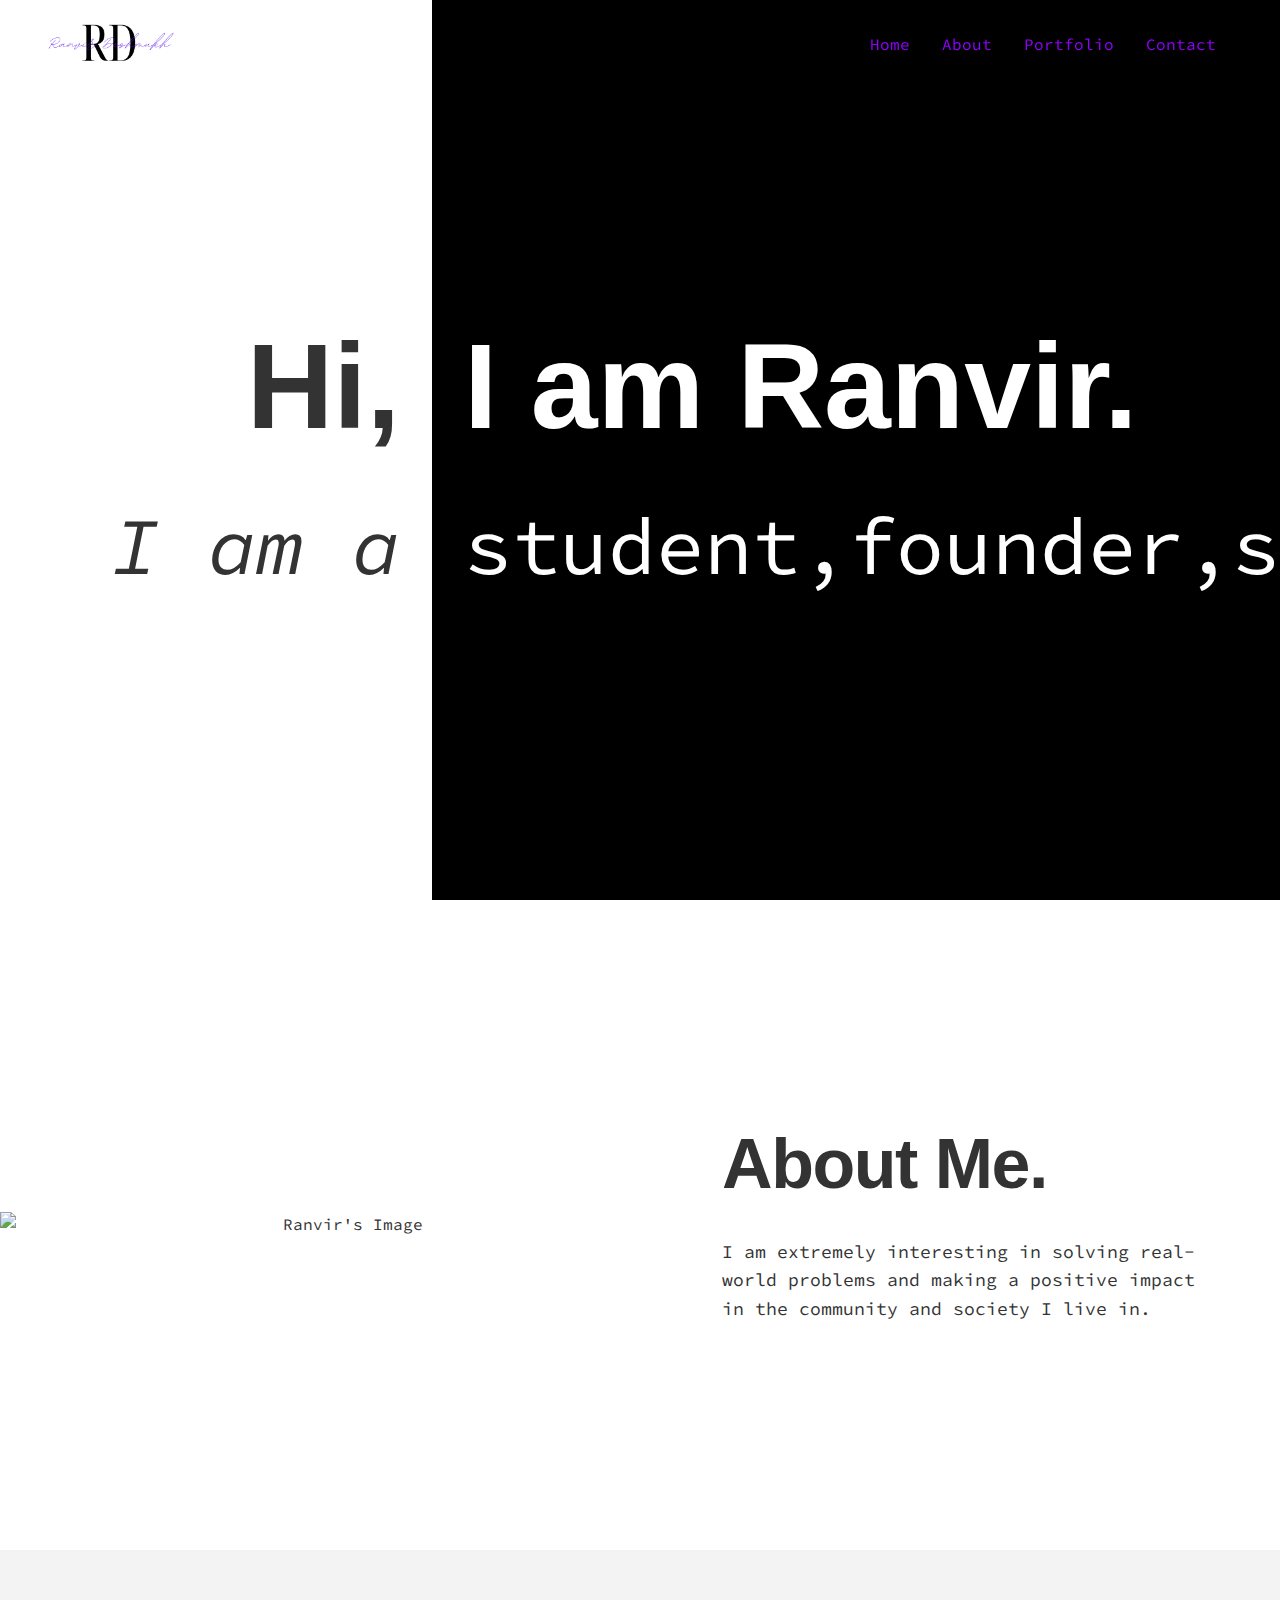
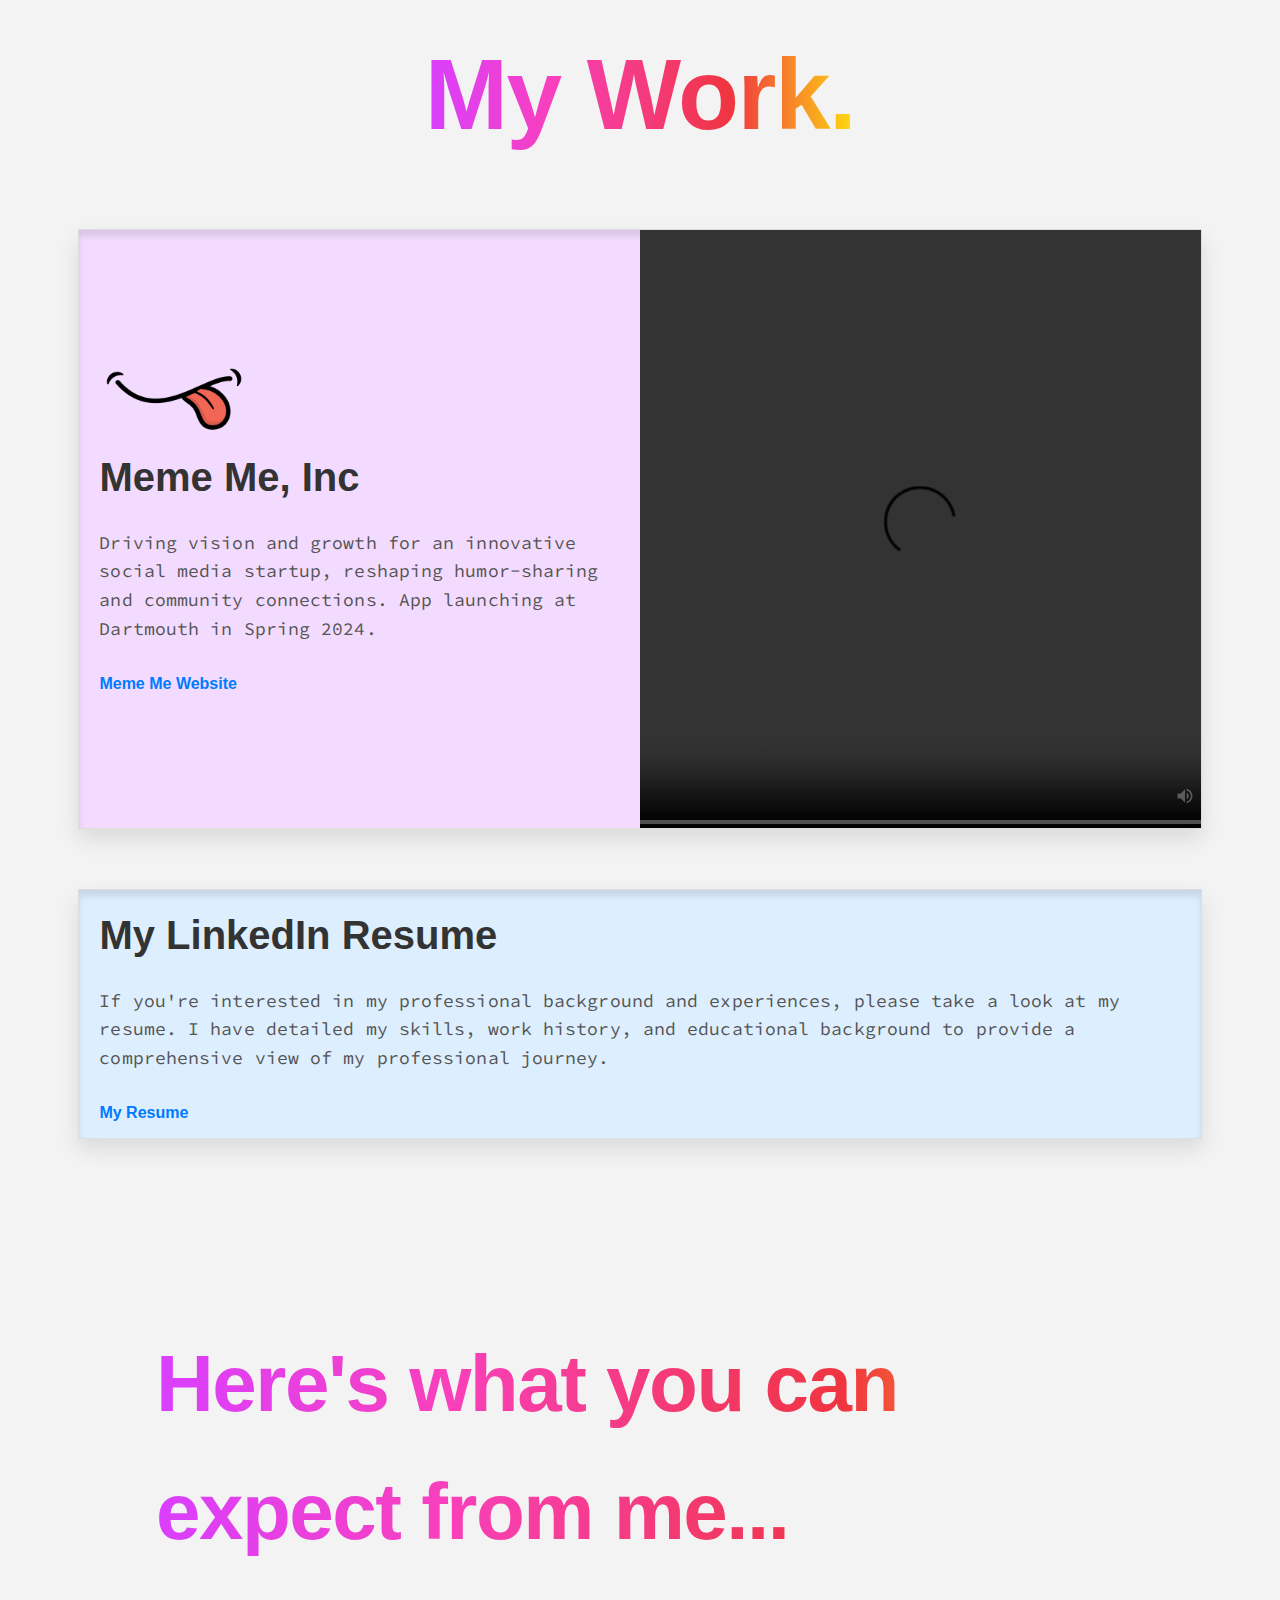
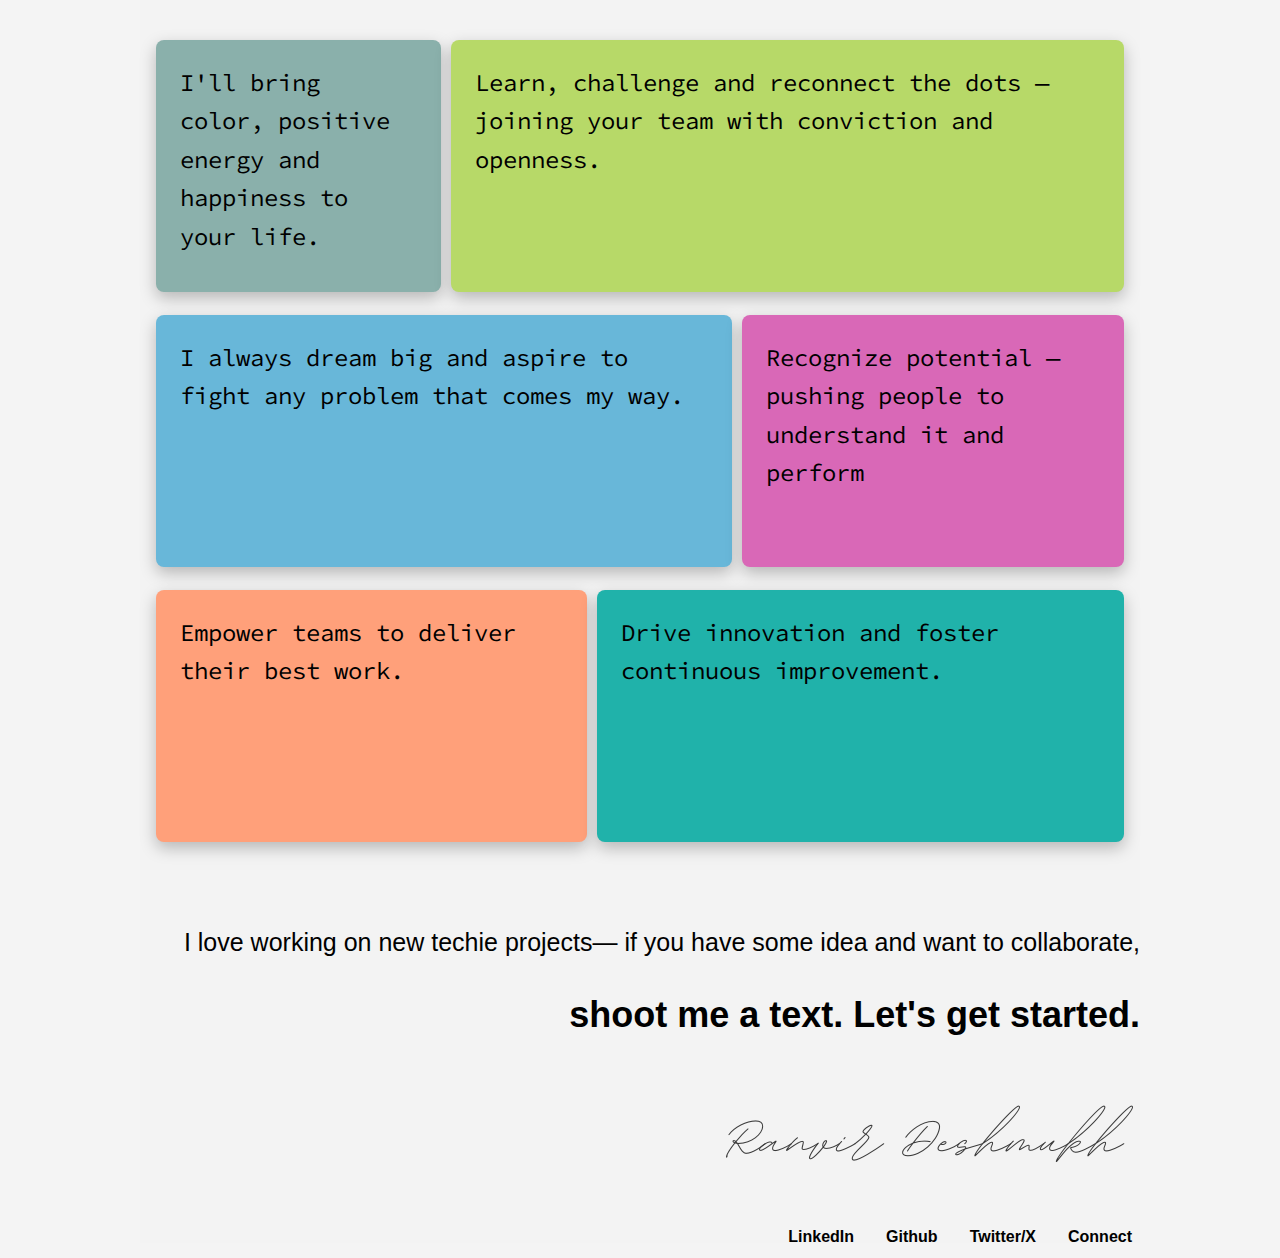
==== commit ccc12151: "added the hamburger menu button" ====
--- a/index.html
+++ b/index.html
@@ -21,6 +21,11 @@
             <a href="#home">
                 <img src="mEme-14.png" alt="Logo" class="logo">
             </a>
+            <!-- Hamburger menu -->
+            <input type="checkbox" id="nav-toggle" class="nav-toggle">
+            <label for="nav-toggle" class="nav-toggle-label">
+                <span></span>
+            </label>
             <ul class="nav-list">
                 <li class="nav-item"><a href="#home" class="nav-link">Home</a></li>
                 <li class="nav-item"><a href="#about" class="nav-link">About</a></li>
@@ -28,6 +33,7 @@
                 <li class="nav-item"><a href="#contact-section" class="nav-link">Contact</a></li>
             </ul>
         </nav>
+        
     
 
         <section id="home" class="intro-section">
--- a/style.css
+++ b/style.css
@@ -19,48 +19,130 @@
     scroll-behavior: smooth; 
   }
 
-  /*********************************** CSS code for the Nav bar *******************************/
+  /*********************************** CSS code for the Nav bar with desktop veiw and the hamburger  *******************************/
   
   #main-nav {
     display: flex;
     justify-content: space-between;
     align-items: center;
     padding: 1em 3em;
-    background: transparent; 
+    background: transparent;
     color: #333;
-    position: fixed; 
+    position: fixed;
     top: 0;
-    z-index: 10;
-    font-family: 'Source Code Pro', monospace; 
     left: 0;
     width: 100%;
-    transition: background-color 0.3s; /
-}
-
-.logo {
+    transition: background-color 0.3s;
+    z-index: 10;
+    font-family: 'Source Code Pro', monospace;
+  }
+  
+  .logo {
     height: 50px;
-}
-
-.nav-list {
+  }
+  
+  .nav-list {
     list-style: none;
     display: flex;
-}
-
-.nav-item {
+    margin: 0;
+    padding: 0;
+  }
+  
+  .nav-item {
     margin: 0 1em;
-}
-
-.nav-link {
+  }
+  
+  .nav-link {
     color: #9101ff;
     text-decoration: none;
     transition: color 0.3s ease;
-}
-
-.nav-link:hover {
+  }
+  
+  .nav-link:hover {
     color: #f4f4f4;
-}
-
-
+  }
+  
+  .nav-toggle {
+    display: none; 
+  }
+  
+  .nav-toggle-label {
+    display: none; /* Initially hidden */
+    cursor: pointer;
+    position: absolute;
+    top: 20px; 
+    right: 20px; 
+    height: 30px; /* Height of the hamburger icon */
+    width: 40px; /* Width of the hamburger icon */
+    flex-direction: column;
+    justify-content: space-around;
+    align-items: center;
+    z-index: 11;
+}
+
+.nav-toggle-label span,
+.nav-toggle-label span::before,
+.nav-toggle-label span::after {
+    content: '';
+    display: block;
+    background-color: #9101ff; /* Hamburger icon color */
+    height: 5px; /* Thickness of the dashes */
+    width: 100%; /* Full width of the label */
+    transition: background-color 0.3s ease;
+}
+
+.nav-toggle-label span::before,
+.nav-toggle-label span::after {
+    position: absolute;
+    content: '';
+}
+
+.nav-toggle-label span::before {
+    top: -10px;
+}
+
+.nav-toggle-label span::after {
+    top: 10px;
+}
+  
+  /* Media query for smaller screens */
+  @media screen and (max-width: 768px) {
+    .nav-list {
+      display: none;
+      flex-direction: column;
+      align-items: center;
+      width: 100%;
+      position: absolute;
+      top: 60px;
+      left: 0;
+      background: rgba(0, 0, 0, 0.85);
+      padding: 1em 0;
+    }
+  
+    .nav-item {
+      margin: 1em 0;
+    }
+  
+    .nav-link {
+      color: #fff;
+    }
+  
+    .nav-toggle {
+      display: none; 
+    }
+  
+    .nav-toggle-label {
+      display: block; /* Show the hamburger icon */
+      position: absolute;
+      top: 1em;
+      right: 1em;
+    }
+  
+    #nav-toggle:checked + .nav-toggle-label + .nav-list {
+      display: flex; 
+    }
+  }
+  
 
 /****************************************** Intro Section Styling ****************************************/
 
@@ -505,7 +587,7 @@
     margin-top: 10px; /* Or the smallest value needed to achieve the desired spacing */
 }
 
-/*********************************************** Excpectations section ***************************************************************/
+/*********************************************** Excpectations section *********************************************************/
 
 .expectations-section {
     display: flex;
